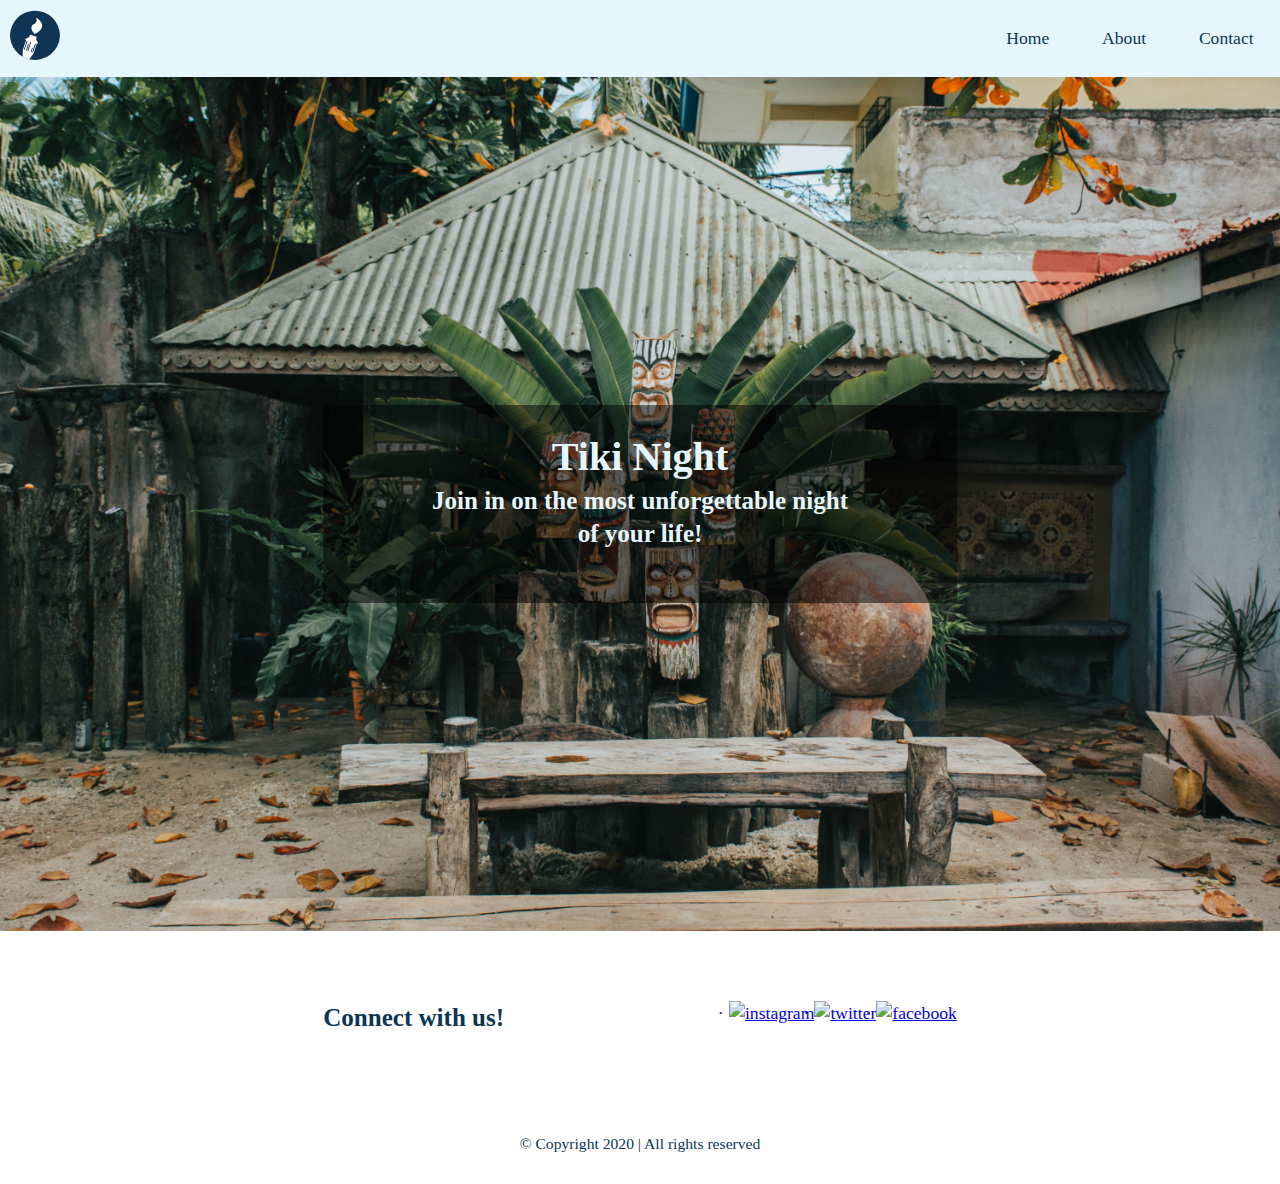
==== index.html @ 8497c7ab "Add a html tag" ====
<!DOCTYPE html>
<html lang="en-ca">
<head>
  <meta charset="utf-8">
  <title>Tiki Night</title>
  <meta name="viewport" content="width=device-width,initial-scale=1">
  <link href="css/modules.css" rel="stylesheet">
  <link href="css/grid.css" rel="stylesheet">
  <link href="css/type.css" rel="stylesheet">
  <link href="css/main.css" rel="stylesheet">
</head>
<body>

  <ul class="skip-links">
    <li><a href="#main">Jump to main content</a></li>
    <li><a href="#nav">Jump to navigation</a></li>
  </ul>

  <div>
    <header class="masthead" role="banner">
      <div class="divna">
        <nav class="nav" role="navigation" id="nav" tabindex="0">
          <div class="logo">
            <img src="images/logo.svg" alt="Logo for Tiki Night">
          </div>
          <ul class="ul text-right list-group-inline pad-t pad-b">
            <li><a class="current pad-t-1-2 gutter" href="index.html">Home</a></li>
            <li><a class="pad-t-1-2 gutter" href="about.html">About</a></li>
            <li><a class="pad-t-1-2 gutter" href="contact.html">Contact</a></li>
          </ul>
        </nav>
      </div>
    </header>
  </div>

  <section class="banner">
    <img class="yui" src="images/yui.jpg" alt="">
    <div class="banner-content max-length">
      <div class="text-center join pad-t pad-b">
        <h1 class="yotta push-0 bold">Tiki Night</h1>
        <p class="tera gutter-1-2 bold">Join in on the most unforgettable night of your life!</p>
      </div>
    </div>
  </section>

    <footer class="aboutmefooter" role="contentinfo" id="footer" tabindex="0">

      <div class="max-length grid pad-t-2">
        <div class="connect unit xs-1 s-1 m-1-2 l-1-2 xl-1-2">
          <h3 class="push-0">Connect with us!</h3>
        </div>
        <div class="unit xs-1 s-1 m-1-2 l-1-2 xl-1-2 social">
          <ul class="footer-nav text-center pad-b-2 social">
            <li><a href="http://www.instagram.com"><img class="social social-small" src="images/" alt="instagram" aria-details="#instagram-icon"></a>
            </li>
            <li><a href="http://www.twitter.com"><img class="social social-small" src="images/" alt="twitter" aria-details="#twitter-icon"></a>
            </li>
            <li><a href="http://www.facebook.com"><img class="social social-small" src="images/" alt="facebook" aria-details="#facebook-icon"></a></li>
          </ul>
        </div>
     </div>
     <p class="text-center pad-t-2"><small>© Copyright 2020 | All rights reserved</small></p>

   </footer>

</body>
</html>
---- css/modules.css ----
/*
 * Modulifier || Code released under the UNLICENSE
 * Code under other copyrights & licenses listed below.
 * https://modulifier.web-dev.tools/#responsive;images;list-group;embed;media-object;icons;hidden;positioning;nice-lists;forms;buttons;accessibility;print
 */

@-moz-viewport { width: device-width; scale: 1; }
@-ms-viewport { width: device-width; scale: 1; }
@-o-viewport { width: device-width; scale: 1; }
@-webkit-viewport { width: device-width; scale: 1; }
@viewport { width: device-width; scale: 1; }

html {
  box-sizing: border-box;
  -moz-text-size-adjust: 100%;
  -ms-text-size-adjust: 100%;
  -webkit-text-size-adjust: 100%;
  text-size-adjust: 100%;
}

*, *::before, *::after {
  box-sizing: inherit;
}

body {
  margin: 0;
}

article,
aside,
details,
figcaption,
figure,
footer,
header,
main,
menu,
nav,
section,
summary {
  display: block;
}

audio,
canvas,
progress,
video {
  display: inline-block;
  vertical-align: baseline;
}

template {
  display: none;
}

details {
  cursor: pointer;
}

audio:not([controls]) {
  display: none;
  height: 0;
}

a,
area,
button,
input,
label,
select,
textarea,
[tabindex] {
  -ms-touch-action: manipulation;
  touch-action: manipulation;
}

img {
  border: 0;
}

.img-flex,
.img-flex img {
  display: block;
  width: 100%;
}

svg {
  fill: currentColor;
}

svg:not(:root) {
  overflow: hidden;
}

svg.img-flex {
  width: 100%;
  height: 100%;
}

.image-replacement, .ir {
  overflow: hidden;
  direction: ltr;
  text-align: left;
  text-indent: 100%;
  white-space: nowrap;
}

.list-group, .list-group-inline, .list-group--inline {
  padding-left: 0;
  list-style-type: none;
}

.list-group > dd {
  margin-left: 0;
}

.list-group-inline::before,
.list-group-inline::after,
.list-group--inline::before,
.list-group--inline::after {
  content: "";
  display: table;
}

.list-group-inline::after,
.list-group--inline::after {
  clear: both;
}

.list-group-inline > li,
.list-group--inline > li {
  display: inline-block;
}

.list-group-inline > dt,
.list-group--inline > dt {
  clear: left;
  float: left;
  width: 11em;
}

.list-group-inline > dd,
.list-group--inline > dd {
  float: left;
  min-width: 12em;
}

.embed {
  margin-left: 0;
  margin-right: 0;
  overflow: hidden;
  position: relative;
  width: 100%;
}

.embed-1by1, .embed--1by1 {
  padding-top: 100%; /* Square */
}

.embed-4by3, .embed--4by3 {
  padding-top: 75%; /* Traditional TV/computer screens */
}

.embed-iso216, .embed--iso216 {
  padding-top: 70.92%; /* A-standard paper sizes */
}

.embed-3by2, .embed--3by2 {
  padding-top: 66.6%; /* Classic 35 mm film & most digital photos, landscape */
}

.embed-2by3, .embed--2by3 {
  padding-top: 150%; /* Classic 35 mm film & most digital photos, portrait */
}

.embed-golden, .embed--golden {
  padding-top: 61.8%; /* The Golden Ratio */
}

.embed-16by9, .embed--16by9 {
  padding-top: 56.25%; /* HD TV */
}

.embed-185by100, .embed--185by100 {
  padding-top: 54.05%; /* Common widescreen cinema */
}

.embed-24by10, .embed--24by10 {
  padding-top: 41.667%; /* Widescreen cinema: 2.4:1 */
}

.embed-3by1, .embed--3by1 {
  padding-top: 33.3333%; /* Panorama photos */
}

.embed-4by1, .embed--4by1 {
  padding-top: 25%; /* Polyvision */
}

.embed-5by1, .embed--5by1 {
  padding-top: 20%; /* Really wide... */
}

.embed-item, .embed__item {
  min-height: 100%;
  left: 0;
  position: absolute;
  top: 0;
  width: 100%;
}

.media {
  overflow: hidden;
}

.media-img, .media__img {
  float: left;
}

.media-img-reversed, .media__img--reversed {
  float: right;
}

.media-img-stacked, .media__img--stacked {
  float: none;
}

.media-body, .media__body {
  overflow: hidden;
  min-width: 12em; /* Slightly less than 200px, responsiveness built in */
}

.icon {
  display: inline-block;
  position: relative;
  background: transparent none no-repeat center center;
  background-size: contain;
  vertical-align: middle;
}

.i-16, .i--16 {
  height: 16px;
  width: 16px;
}

.i-18, .i--18 {
  height: 18px;
  width: 18px;
}

.i-20, .i--20 {
  height: 20px;
  width: 20px;
}

.i-24, .i--24 {
  height: 24px;
  width: 24px;
}

.i-32, .i--32 {
  height: 32px;
  width: 32px;
}

.i-48, .i--48 {
  height: 48px;
  width: 48px;
}

.i-64, .i--64 {
  height: 64px;
  width: 64px;
}

.i-96, .i--96 {
  height: 96px;
  width: 96px;
}

.i-128, .i--128 {
  height: 128px;
  width: 128px;
}

.i-192, .i--192 {
  height: 192px;
  width: 192px;
}

.i-256, .i--256 {
  height: 256px;
  width: 256px;
}

.icon img,
.icon svg {
  left: 0;
  height: 100%;
  position: absolute;
  top: 0;
  width: 100%;
  fill: currentColor;
}

.icon-label {
  vertical-align: middle;
}

.icon-link,
.icon-link:focus,
.icon-link:hover {
  text-decoration: none;
}

[hidden], .hidden {
  /* stylelint-disable declaration-no-important */
  display: none !important;
  visibility: hidden !important;
  /* stylelint-enable */
}

.visually-hidden {
  height: 1px;
  margin: -1px;
  overflow: hidden;
  padding: 0;
  position: absolute;
  width: 1px;
  border: 0;
  clip: rect(0 0 0 0);
  clip-path: inset(50%);
}

.visually-hidden.focusable:active, .visually-hidden.focusable:focus {
  height: auto;
  margin: 0;
  overflow: visible;
  position: static;
  width: auto;
  clip: auto;
  clip-path: none;
}

.invisible {
  visibility: hidden;
}

.chop,
.crop {
  overflow: hidden;
}

.truncate {
  max-width: 100%;
  overflow: hidden;
  width: 100%;
  text-overflow: ellipsis;
  white-space: nowrap;
}

.scrollable {
  max-width: 100%;
  overflow-x: auto;
  overflow-y: hidden;
  -webkit-overflow-scrolling: touch;
}

.flex-row {
  display: -webkit-flex;
  display: -ms-flexbox;
  display: flex;
}

.flex-justify {
  -webkit-justify-content: space-between;
  -ms-flex-pack: space-between;
  justify-content: space-between;
}

.flex-align-center {
  -webkit-align-items: center;
  -ms-flex-align: center;
  align-items: center;
}

.center-text,
.center-flow {
  text-align: center;
}

.center-block {
  margin-left: auto;
  margin-right: auto;
}

.no-auto-margins,
.not-centered {
  /* stylelint-disable declaration-no-important */
  margin-left: 0 !important;
  margin-right: 0 !important;
  /* stylelint-enable */
}

.center-content,
.center-content-vertical,
.center-contents,
.center-contents-vertical {
  display: -webkit-flex;
  display: -ms-flexbox;
  display: flex;
  -webkit-justify-content: center;
  -ms-flex-pack: center;
  justify-content: center;
  -webkit-align-items: center;
  -ms-flex-align: center;
  align-items: center;
  -webkit-align-content: center;
  -ms-flex-line-pack: center;
  align-content: center;
  -webkit-flex-direction: column wrap;
  -ms-flex-direction: column wrap;
  flex-flow: column wrap;
}

.center-content-start,
.center-content-vertical-start,
.center-contents-start,
.center-contents-vertical-start {
  display: -webkit-flex;
  display: -ms-flexbox;
  display: flex;
  -webkit-justify-content: center;
  -ms-flex-pack: center;
  justify-content: center;
  -webkit-flex-direction: column wrap;
  -ms-flex-direction: column wrap;
  flex-flow: column wrap;
}

.center-content-horizontal,
.center-contents-horizontal {
  display: -webkit-flex;
  display: -ms-flexbox;
  display: flex;
  -webkit-justify-content: center;
  -ms-flex-pack: center;
  justify-content: center;
  -webkit-align-items: center;
  -ms-flex-align: center;
  align-items: center;
  -webkit-align-content: center;
  -ms-flex-line-pack: center;
  align-content: center;
  -webkit-flex-direction: row wrap;
  -ms-flex-direction: row wrap;
  flex-flow: row wrap;
}

.clearfix::after {
  content: " ";
  display: block;
  clear: both;
}

.left {
  float: left;
}

.right {
  float: right;
}

.inline {
  display: inline;
}

.block {
  display: block;
}

.inline-block, .ib {
  display: inline-block;
}

.valign-top {
  vertical-align: top;
}

.valign-bottom {
  vertical-align: bottom;
}

.valign-middle {
  vertical-align: middle;
}

.fixed {
  position: fixed;
}

.relative {
  position: relative;
}

[class*="pin-"],
.absolute {
  position: absolute;
}

.static {
  position: static;
}

.zindex-1 {
  z-index: 1;
}

.zindex-2 {
  z-index: 2;
}

.zindex-3 {
  z-index: 3;
}

.zindex-1000 {
  z-index: 1000;
}

.pin-top-left,
.pin-left-top,
.pin-tl,
.pin-lt {
  top: 0;
  left: 0;
}

.pin-top-right,
.pin-right-top,
.pin-tr,
.pin-rt {
  top: 0;
  right: 0;
}

.pin-bottom-left,
.pin-left-bottom,
.pin-bl,
.pin-lb {
  bottom: 0;
  left: 0;
}

.pin-bottom-right,
.pin-right-bottom,
.pin-br,
.pin-rb {
  bottom: 0;
  right: 0;
}

.pin-top-center,
.pin-center-top,
.pin-tc,
.pin-ct {
  left: 50%;
  top: 0;
  transform: translateX(-50%);
}

.pin-bottom-center,
.pin-center-bottom,
.pin-bc,
.pin-cb {
  bottom: 0;
  left: 50%;
  transform: translateX(-50%);
}

.pin-center-left,
.pin-left-center,
.pin-cl,
.pin-lc {
  left: 0;
  top: 50%;
  transform: translateY(-50%);
}

.pin-center-right,
.pin-right-center,
.pin-cr,
.pin-rc {
  right: 0;
  top: 50%;
  transform: translateY(-50%);
}

.pin-center, .pin-c {
  left: 50%;
  top: 50%;
  transform: translate(-50%, -50%);
}

.width-quarter, .w-1-4 {
  width: 25%;
}

.width-half, .w-1-2 {
  width: 50%;
}

.width-full, .w-1 {
  width: 100%;
}

.height-quarter, .h-1-4 {
  height: 25%;
}

.height-half, .h-1-2 {
  height: 50%;
}

.height-full, .h-1 {
  height: 100%;
}

.height-win-quarter, .h-w-1-4 {
  height: 25vh;
  max-height: 46em;
}

.height-win-half, .h-w-1-2 {
  height: 50vh;
  max-height: 46em;
}

.height-win-full, .h-w-1 {
  height: 100vh;
  max-height: 46em;
}

ul {
  list-style-type: none;
}

ul > li::before {
  content: "·";
  float: left;
  margin-left: -1.6em;
  width: 1.3em;
  text-align: right;
}

ol {
  counter-reset: ol-simple-numbers;
  list-style-type: none;
}

ol > li::before {
  float: left;
  margin-left: -1.6em;
  width: 1.3em;
  counter-increment: ol-simple-numbers;
  content: counter(ol-simple-numbers);
  text-align: right;
}

.list-group > li::before,
.list-group-inline > li::before,
.list-group--inline > li::before {
  content: none;
}

/* stylelint-disable no-descending-specificity */

/*
 * (c) Nicolas Gallagher and Jonathan Neal of Normalize.css || MIT License
 *     https://necolas.github.io/normalize.css/
 */

button,
input,
optgroup,
select,
textarea {
  color: inherit;
  font: inherit;
  margin: 0;
}

button,
input {
  overflow: visible;
}

button,
select {
  text-transform: none;
}

button,
html [type="button"],
[type="reset"],
[type="submit"] {
  -webkit-appearance: button;
  cursor: pointer;
}

button[disabled],
html input[disabled] {
  cursor: default;
}

button::-moz-focus-inner,
input::-moz-focus-inner {
  border: 0;
  padding: 0;
}

[type="checkbox"],
[type="radio"] {
  opacity: 0;
  position: absolute;
  height: 1px;
  width: 1px;
}

[type="number"]::-webkit-inner-spin-button,
[type="number"]::-webkit-outer-spin-button {
  height: auto;
}

[type="search"]::-webkit-search-cancel-button,
[type="search"]::-webkit-search-decoration {
  -webkit-appearance: none;
}

fieldset {
  padding-left: 0;
  padding-right: 0;

  border: 0;
  border-top: 2px solid #666;
}

legend {
  color: inherit;
  display: table;
  max-width: 100%;
  padding: 0 .3em 0 0;
  white-space: normal;

  border: 0;

  font-weight: bold;
}

optgroup {
  font-weight: bold;
}

::-webkit-input-placeholder {
  color: inherit;
  opacity: .54;
}

::-webkit-file-upload-button {
  -webkit-appearance: button;
  font: inherit;
}

/* End Normalize.css code */

label,
.label-block {
  display: block;
  cursor: pointer;
}

[type="checkbox"] + label,
[type="radio"] + label,
.label-inline {
  display: inline-block;
}

input:not([type]),
[type="text"],
[type="number"],
[type="search"],
[type="url"],
[type="email"],
[type="password"],
[type="tel"],
[type="datetime-local"],
[type="month"],
[type="week"],
[type="date"],
[type="time"],
[type="range"],
select,
textarea {
  -moz-appearance: none;
  -webkit-appearance: none;
  appearance: none;
}

input,
textarea {
  display: block;
  width: 100%;

  background-color: #fff;
  border: 2px solid #666;
  border-radius: 0;
}

label {
  vertical-align: middle;
}

textarea {
  max-width: 100%;
  min-height: 4em;
  overflow: auto;
}

[type="color"] {
  display: inline-block;
  width: 2em;
}

select {
  display: block;
  width: 100%;

  background-image: url("data:image/svg+xml,%3Csvg xmlns='http://www.w3.org/2000/svg' width='256' height='256' viewBox='0 0 256 256'%3E%3Cpath fill='none' stroke='%23000' stroke-miterlimit='10' stroke-width='70' d='M36.3 82.1l91.9 91.8 91.5-91.8'/%3E%3C/svg%3E");
  background-repeat: no-repeat;
  background-position: calc(100% - .4em) center;
  background-size: 18px auto;
  background-color: #fff;
  border: 2px solid #666;
  border-radius: 0;
}

[type="checkbox"] + label::before {
  content: " ";
  display: inline-block;
  height: 1.8em;
  margin-right: .3em;
  position: relative;
  vertical-align: middle;
  top: -.1em;
  width: 1.8em;

  background-color: #fff;
  background-size: cover;
  border: 2px solid #666;

  line-height: inherit;
}

[type="checkbox"]:checked + label::before {
  background-image: url("data:image/svg+xml,%3Csvg xmlns='http://www.w3.org/2000/svg' width='256' height='256' viewBox='0 0 256 256'%3E%3Cpath fill='none' stroke='%23000' stroke-miterlimit='10' stroke-width='50' d='M49.9 130.1l50.8 50.7L206.1 75.2'/%3E%3C/svg%3E");
}

[type="checkbox"]:focus + label::before {
  outline: 3px solid #000;
  z-index: 1000;
}

[type="radio"] + label::before {
  content: " ";
  display: inline-block;
  height: 1.8em;
  margin-right: .3em;
  position: relative;
  vertical-align: middle;
  top: -.1em;
  width: 1.8em;

  background-color: #fff;
  background-size: cover;
  border: 2px solid #666;
  border-radius: 50%;

  line-height: inherit;
}

[type="radio"]:checked + label::before {
  background-image: url("data:image/svg+xml,%3Csvg xmlns='http://www.w3.org/2000/svg' width='256' height='256' viewBox='0 0 256 256'%3E%3Ccircle cx='128' cy='128' r='70.4'/%3E%3C/svg%3E");
}

[type="radio"]:focus + label::before,
[type="radio"] + label:focus::before {
  box-shadow: 0 0 0 3px #000;
  z-index: 1000;
}

[type="range"] {
  border: 0;
  background-color: #fff;
}

[type="range"]::-webkit-slider-runnable-track {
  height: 6px;

  -webkit-appearance: none;
  appearance: none;
  background-color: #ccc;
  border: 0;
  border-radius: 3px;
}

[type="range"]:active::-webkit-slider-runnable-track {
  background-color: #ccc;
}

[type="range"]::-moz-range-track {
  height: 6px;

  -moz-appearance: none;
  appearance: none;
  background-color: #ccc;
  border: 0;
  border-radius: 3px;
}

[type="range"]:active::-moz-range-track {
  background-color: #ccc;
}

[type="range"]::-ms-track {
  height: 6px;

  -ms-appearance: none;
  appearance: none;
  background-color: #ccc;
  border: 0;
  border-radius: 3px;
}

[type="range"]:active::-ms-track {
  background-color: #ccc;
}

[type="range"]::-webkit-slider-thumb {
  margin-top: -4px;
  height: 16px;
  width: 16px;

  -webkit-appearance: none;
  appearance: none;
  background-color: #000;
  border: none;
  border-radius: 50%;
}

[type="range"]:hover::-webkit-slider-thumb {
  background-color: #000;
}

[type="range"]:active::-webkit-slider-thumb {
  background-color: #000;
}

[type="range"]::-moz-range-thumb {
  margin-top: -4px;
  height: 16px;
  width: 16px;

  -webkit-appearance: none;
  appearance: none;
  background-color: #000;
  border: none;
  border-radius: 50%;
}

[type="range"]:hover::-moz-range-thumb {
  background-color: #000;
}

[type="range"]:active::-moz-range-thumb {
  background-color: #000;
}

[type="range"]::-ms-thumb {
  margin-top: -4px;
  height: 16px;
  width: 16px;

  -webkit-appearance: none;
  appearance: none;
  background-color: #000;
  border: none;
  border-radius: 50%;
}

[type="range"]:hover::-ms-thumb {
  background-color: #000;
}

[type="range"]:active::-ms-thumb {
  background-color: #000;
}

[type="checkbox"].hide-custom-input + label::before,
[type="checkbox"] + .hide-custom-input::before,
[type="radio"].hide-custom-input + label::before,
[type="radio"] + .hide-custom-input::before {
  content: none;
  display: none;
}

/* stylelint-enable */

.link-box {
  display: block;
  text-decoration: none;
}

/* stylelint-disable no-descending-specificity */

button,
.btn {
  cursor: pointer;
  display: inline-block;
  margin: 0;
  overflow: visible;
  padding: .375em .75em .42em;
  -webkit-appearance: none;
  -moz-appearance: none;
  appearance: none;
  background-color: #333;
  border-radius: 4px;
  border: 3px solid #333;
  color: #fff;
  font: inherit;
  text-decoration: none;
  text-transform: none;
}

button::-moz-focus-inner {
  border: 0;
  padding: 0;
}

/* stylelint-enable */

button:focus,
button:hover,
.btn:focus,
.btn:hover {
  background-color: #000;
  border-color: #000;
  color: #fff;
}

button[disabled] {
  cursor: default;
}

.btn-light, .btn--light {
  background-color: #e2e2e2;
  border-color: #e2e2e2;
  color: #000;
}

.btn-light:focus,
.btn-light:hover,
.btn--light:focus,
.btn--light:hover {
  background-color: #666;
  border-color: #666;
  color: #fff;
}

.btn-ghost,
.btn--ghost {
  background-color: transparent;
  border-color: #333;
  color: #000;
}

.btn-ghost:focus,
.btn-ghost:hover,
.btn--ghost:focus,
.btn--ghost:hover {
  background-color: #e2e2e2;
  border-color: #000;
  color: #000;
}

.btn-link {
  display: inline;
  padding: 0;
  background-color: transparent;
  border-radius: 0;
  border: 0;
  color: inherit;
}

.btn-link:focus,
.btn-link:hover {
  background-color: transparent;
  color: inherit;
}

a:hover, a:active {
  outline: none;
}

a:focus,
[tabindex="0"]:focus,
details:focus,
summary:focus,
input:focus,
textarea:focus,
button:focus,
select:focus {
  outline: 3px solid #000;
  outline-offset: 0;
}

a:focus, [tabindex="0"]:focus {
  outline-offset: 3px;
}

.skip-links {
  margin: 0;
  padding: 0;
  list-style-type: none;
}

.skip-links > li::before {
  content: none; /* Remove the bullets if nice lists is selected */
}

.skip-links a,
.skip-links button {
  padding: .5em .75em;
  position: absolute;
  top: -10em;
  z-index: 10000; /* To make sure they're always on top */
  background-color: #000;
  border: 0;
  color: #fff;
  font-size: 1.125rem;
  font-weight: bold;
  text-decoration: none;
}

.skip-links a:focus,
.skip-links button:focus {
  outline-offset: 3px;
  top: 0;
}

[aria-busy="true"] {
  cursor: progress;
}

[aria-controls] {
  cursor: pointer;
}

[aria-disabled] {
  cursor: default;
}

.print-only {
  display: none;
  visibility: hidden;
}

.page-break-before {
  page-break-before: always;
}

.page-break-after {
  page-break-after: always;
}

.no-page-break-inside {
  page-break-inside: avoid;
}

@media print {

  /* stylelint-disable declaration-no-important */

  .no-print {
    display: none !important;
    visibility: hidden !important;
  }

  .print-only,
  .force-print {
    display: block !important;
    visibility: visible !important;
  }

  /* stylelint-enable */

  .visually-hidden.force-print {
    height: auto;
    margin: 0;
    overflow: visible;
    padding: 0;
    position: static;
    width: auto;
    border: 0;
    clip: initial;
    clip-path: none;
  }

  /*
   * (c) Fabien Sa || MIT License
   *     http://bafs.github.io/Gutenberg/
   */

  table,
  blockquote,
  pre,
  code,
  figure,
  li,
  hr,
  ul,
  ol,
  a,
  tr {
    page-break-inside: avoid;
  }

  h1, h2, h3, h4, h5, h6, p, a {
    orphans: 3;
    widows: 3;
  }

  h1,
  h2,
  h3,
  h4,
  h5,
  h6 {
    page-break-after: avoid;
    page-break-inside: avoid;
  }

  h1 + p,
  h2 + p,
  h3 + p,
  h4 + p,
  h5 + p,
  h6 + p {
    page-break-before: avoid;
  }

  img {
    page-break-after: auto;
    page-break-before: auto;
    page-break-inside: avoid;
  }

  /* stylelint-disable declaration-no-important */

  pre {
    white-space: pre-wrap !important;
    word-wrap: break-word;
  }

  /* stylelint-enable */

  /* End Gutenberg code */

  /*
   * (c) HTML5 Boilerplate || MIT License
   *     https://html5boilerplate.com/
   */

  /* stylelint-disable declaration-no-important */

  *, *::before, *::after, *::first-letter, *::first-line {
    background: none transparent !important;
    color: #000 !important;
    box-shadow: none !important;
    text-shadow: none !important;
  }

  /* stylelint-enable */

  a, a:visited {
    text-decoration: underline;
  }

  a[href]::after {
    content: " (" attr(href) ")";
  }

  abbr[title]::after {
    content: " (" attr(title) ")";
  }

  a[href^="#"]::after,
  a[href^="javascript:"]::after,
  a.no-print-href::after,
  a.href-no-print::after {
    content: "";
  }

  thead {
    display: table-header-group;
  }

  /* End HTML5 Boilerplate code */

}
---- css/grid.css ----
/*
  Gridifier || Code released under the UNLICENSE
  https://gridifier.web-dev.tools/#xs,4,0,0,0;s,4,25,0,0;m,4,38,1,1;l,4,60,1,1
*/

.grid {
  margin: 0;
  padding: 0;
  letter-spacing: -.31em;
  text-rendering: optimizeSpeed;
  display: -webkit-flex;
  display: -ms-flexbox;
  display: flex;
  -webkit-flex-flow: row wrap;
  -ms-flex-flow: row wrap;
  flex-flow: row wrap;
}

.grid-bottom {
  -webkit-align-items: flex-end;
  -ms-align-items: flex-end;
  align-items: flex-end;
}

.grid-middle {
  -webkit-align-items: center;
  -ms-align-items: center;
  align-items: center;
}

.grid-stretch {
  -webkit-align-items: stretch;
  -ms-align-items: stretch;
  align-items: stretch;
}

.opera-only :-o-prefocus,
.grid {
  word-spacing: -.43em;
}

.unit {
  letter-spacing: normal;
  text-rendering: auto;
  vertical-align: top;
  word-spacing: normal;
  display: inline-block;
  visibility: visible;
}

.grid-bottom .unit {
  vertical-align: bottom;
}

.grid-middle .unit {
  vertical-align: middle;
}

[class*="unit-push-"],
[class*="unit-pull-"] {
  position: relative;
}

.unit-content-distribute {
  display: -ms-flexbox;
  display: -webkit-flex;
  display: flex;
  -ms-flex-direction: column;
  -webkit-flex-direction: column;
  flex-direction: column;
  -ms-flex-pack: justify;
  -webkit-justify-content: space-between;
  justify-content: space-between;
}

.unit-content-center,
.unit-content-center-vertical {
  display: -webkit-flex;
  display: -ms-flexbox;
  display: flex;
  -webkit-justify-content: center;
  -ms-flex-pack: center;
  justify-content: center;
  -webkit-align-items: center;
  -ms-flex-align: center;
  align-items: center;
  -webkit-align-content: center;
  -ms-flex-line-pack: center;
  align-content: center;
  -webkit-flex-direction: column wrap;
  -ms-flex-direction: column wrap;
  flex-flow: column wrap;
}

.unit-content-center-horizontal {
  display: -webkit-flex;
  display: -ms-flexbox;
  display: flex;
  -webkit-justify-content: center;
  -ms-flex-pack: center;
  justify-content: center;
  -webkit-align-items: center;
  -ms-flex-align: center;
  align-items: center;
  -webkit-align-content: center;
  -ms-flex-line-pack: center;
  align-content: center;
  -webkit-flex-direction: row wrap;
  -ms-flex-direction: row wrap;
  flex-flow: row wrap;
}

.content-fill,
.content-stretch {
  -ms-flex-grow: 2;
  -webkit-flex-grow: 2;
  flex-grow: 2;
  max-width: 100%; /* @bugfix: IE 10, 11 */
}

.content-shrink {
  -ms-align-self: center;
  -webkit-align-self: center;
  align-self: center;
}

.unit-xs-hidden,
.xs-0 {
  display: none;
  visibility: hidden;
}

.unit-xs-centered {
  margin: 0 auto;
}

.unit-xs-1,
.xs-1 {
  display: block;
  visibility: visible;
  width: 100%;
}

.unit-xs-1-2,
.xs-1-2 {
  width: 50%;
}

.unit-xs-1-3,
.xs-1-3 {
  width: 33.3333%;
}

.unit-xs-2-3,
.xs-2-3 {
  width: 66.6667%;
}

.unit-xs-1-4,
.xs-1-4 {
  width: 25%;
}

.unit-xs-3-4,
.xs-3-4 {
  width: 75%;
}

.unit-xs-1-2,
.xs-1-2,
.unit-xs-1-3,
.xs-1-3,
.unit-xs-2-3,
.xs-2-3,
.unit-xs-1-4,
.xs-1-4,
.unit-xs-3-4,
.xs-3-4 {
  display: inline-block;
  visibility: visible;
}

.unit-xs-1-2[class*="-content-"],
.xs-1-2[class*="-content-"],
.unit-xs-1-3[class*="-content-"],
.xs-1-3[class*="-content-"],
.unit-xs-2-3[class*="-content-"],
.xs-2-3[class*="-content-"],
.unit-xs-1-4[class*="-content-"],
.xs-1-4[class*="-content-"],
.unit-xs-3-4[class*="-content-"],
.xs-3-4[class*="-content-"] {
  display: -webkit-flex;
  display: -ms-flexbox;
  display: flex;
}

.unit-xs-content-distribute,
.xs-content-distribute {
  display: -ms-flexbox;
  display: -webkit-flex;
  display: flex;
  -ms-flex-direction: column;
  -webkit-flex-direction: column;
  flex-direction: column;
  -ms-flex-pack: justify;
  -webkit-justify-content: space-between;
  justify-content: space-between;
}

.unit-xs-content-center,
.unit-xs-content-center-vertical {
  display: -webkit-flex;
  display: -ms-flexbox;
  display: flex;
  -webkit-justify-content: center;
  -ms-flex-pack: center;
  justify-content: center;
  -webkit-align-items: center;
  -ms-flex-align: center;
  align-items: center;
  -webkit-align-content: center;
  -ms-flex-line-pack: center;
  align-content: center;
  -webkit-flex-direction: column wrap;
  -ms-flex-direction: column wrap;
  flex-flow: column wrap;
}

.unit-xs-content-center-horizontal {
  display: -webkit-flex;
  display: -ms-flexbox;
  display: flex;
  -webkit-justify-content: center;
  -ms-flex-pack: center;
  justify-content: center;
  -webkit-align-items: center;
  -ms-flex-align: center;
  align-items: center;
  -webkit-align-content: center;
  -ms-flex-line-pack: center;
  align-content: center;
  -webkit-flex-direction: row wrap;
  -ms-flex-direction: row wrap;
  flex-flow: row wrap;
}

.xs-content-fill,
.xs-content-stretch {
  -ms-flex-grow: 2;
  -webkit-flex-grow: 2;
  flex-grow: 2;
  max-width: 100%; /* @bugfix: IE 10, 11 */
}

.xs-content-shrink {
  -ms-align-self: center;
  -webkit-align-self: center;
  align-self: center;
}

@media only screen and (min-width: 25em) {

  .unit-s-hidden,
  .s-0 {
    display: none;
    visibility: hidden;
  }

  .unit-s-centered {
    margin: 0 auto;
  }

  .unit-s-1,
  .s-1 {
    display: block;
    visibility: visible;
    width: 100%;
  }

  .unit-s-1-2,
  .s-1-2 {
    width: 50%;
  }

  .unit-s-1-3,
  .s-1-3 {
    width: 33.3333%;
  }

  .unit-s-2-3,
  .s-2-3 {
    width: 66.6667%;
  }

  .unit-s-1-4,
  .s-1-4 {
    width: 25%;
  }

  .unit-s-3-4,
  .s-3-4 {
    width: 75%;
  }

  .unit-s-1-2,
  .s-1-2,
  .unit-s-1-3,
  .s-1-3,
  .unit-s-2-3,
  .s-2-3,
  .unit-s-1-4,
  .s-1-4,
  .unit-s-3-4,
  .s-3-4 {
    display: inline-block;
    visibility: visible;
  }

  .unit-s-1-2[class*="-content-"],
  .s-1-2[class*="-content-"],
  .unit-s-1-3[class*="-content-"],
  .s-1-3[class*="-content-"],
  .unit-s-2-3[class*="-content-"],
  .s-2-3[class*="-content-"],
  .unit-s-1-4[class*="-content-"],
  .s-1-4[class*="-content-"],
  .unit-s-3-4[class*="-content-"],
  .s-3-4[class*="-content-"] {
    display: -webkit-flex;
    display: -ms-flexbox;
    display: flex;
  }

  .unit-s-content-distribute,
  .s-content-distribute {
    display: -ms-flexbox;
    display: -webkit-flex;
    display: flex;
    -ms-flex-direction: column;
    -webkit-flex-direction: column;
    flex-direction: column;
    -ms-flex-pack: justify;
    -webkit-justify-content: space-between;
    justify-content: space-between;
  }

  .unit-s-content-center,
  .unit-s-content-center-vertical {
    display: -webkit-flex;
    display: -ms-flexbox;
    display: flex;
    -webkit-justify-content: center;
    -ms-flex-pack: center;
    justify-content: center;
    -webkit-align-items: center;
    -ms-flex-align: center;
    align-items: center;
    -webkit-align-content: center;
    -ms-flex-line-pack: center;
    align-content: center;
    -webkit-flex-direction: column wrap;
    -ms-flex-direction: column wrap;
    flex-flow: column wrap;
  }

  .unit-s-content-center-horizontal {
    display: -webkit-flex;
    display: -ms-flexbox;
    display: flex;
    -webkit-justify-content: center;
    -ms-flex-pack: center;
    justify-content: center;
    -webkit-align-items: center;
    -ms-flex-align: center;
    align-items: center;
    -webkit-align-content: center;
    -ms-flex-line-pack: center;
    align-content: center;
    -webkit-flex-direction: row wrap;
    -ms-flex-direction: row wrap;
    flex-flow: row wrap;
  }

  .s-content-fill,
  .s-content-stretch {
    -ms-flex-grow: 2;
    -webkit-flex-grow: 2;
    flex-grow: 2;
    max-width: 100%; /* @bugfix: IE 10, 11 */
  }

  .s-content-shrink {
    -ms-align-self: center;
    -webkit-align-self: center;
    align-self: center;
  }

}

@media only screen and (min-width: 38em) {

  .unit-m-hidden,
  .m-0 {
    display: none;
    visibility: hidden;
  }

  .unit-m-centered {
    margin: 0 auto;
  }

  .unit-m-1,
  .m-1 {
    display: block;
    visibility: visible;
    width: 100%;
  }

  .unit-offset-m-0 {
    margin-left: 0;
  }

  .unit-push-m-0,
  .unit-pull-m-0 {
    left: 0;
  }

  .unit-m-1-2,
  .m-1-2 {
    width: 50%;
  }

  .unit-offset-m-1-2 {
    margin-left: 50%;
  }

  .unit-push-m-1-2 {
    left: 50%;
  }

  .unit-pull-m-1-2 {
    left: -50%;
  }

  .unit-m-1-3,
  .m-1-3 {
    width: 33.3333%;
  }

  .unit-offset-m-1-3 {
    margin-left: 33.3333%;
  }

  .unit-push-m-1-3 {
    left: 33.3333%;
  }

  .unit-pull-m-1-3 {
    left: -33.3333%;
  }

  .unit-m-2-3,
  .m-2-3 {
    width: 66.6667%;
  }

  .unit-offset-m-2-3 {
    margin-left: 66.6667%;
  }

  .unit-push-m-2-3 {
    left: 66.6667%;
  }

  .unit-pull-m-2-3 {
    left: -66.6667%;
  }

  .unit-m-1-4,
  .m-1-4 {
    width: 25%;
  }

  .unit-offset-m-1-4 {
    margin-left: 25%;
  }

  .unit-push-m-1-4 {
    left: 25%;
  }

  .unit-pull-m-1-4 {
    left: -25%;
  }

  .unit-m-3-4,
  .m-3-4 {
    width: 75%;
  }

  .unit-offset-m-3-4 {
    margin-left: 75%;
  }

  .unit-push-m-3-4 {
    left: 75%;
  }

  .unit-pull-m-3-4 {
    left: -75%;
  }

  .unit-m-1-2,
  .m-1-2,
  .unit-m-1-3,
  .m-1-3,
  .unit-m-2-3,
  .m-2-3,
  .unit-m-1-4,
  .m-1-4,
  .unit-m-3-4,
  .m-3-4 {
    display: inline-block;
    visibility: visible;
  }

  .unit-m-1-2[class*="-content-"],
  .m-1-2[class*="-content-"],
  .unit-m-1-3[class*="-content-"],
  .m-1-3[class*="-content-"],
  .unit-m-2-3[class*="-content-"],
  .m-2-3[class*="-content-"],
  .unit-m-1-4[class*="-content-"],
  .m-1-4[class*="-content-"],
  .unit-m-3-4[class*="-content-"],
  .m-3-4[class*="-content-"] {
    display: -webkit-flex;
    display: -ms-flexbox;
    display: flex;
  }

  .unit-m-content-distribute,
  .m-content-distribute {
    display: -ms-flexbox;
    display: -webkit-flex;
    display: flex;
    -ms-flex-direction: column;
    -webkit-flex-direction: column;
    flex-direction: column;
    -ms-flex-pack: justify;
    -webkit-justify-content: space-between;
    justify-content: space-between;
  }

  .unit-m-content-center,
  .unit-m-content-center-vertical {
    display: -webkit-flex;
    display: -ms-flexbox;
    display: flex;
    -webkit-justify-content: center;
    -ms-flex-pack: center;
    justify-content: center;
    -webkit-align-items: center;
    -ms-flex-align: center;
    align-items: center;
    -webkit-align-content: center;
    -ms-flex-line-pack: center;
    align-content: center;
    -webkit-flex-direction: column wrap;
    -ms-flex-direction: column wrap;
    flex-flow: column wrap;
  }

  .unit-m-content-center-horizontal {
    display: -webkit-flex;
    display: -ms-flexbox;
    display: flex;
    -webkit-justify-content: center;
    -ms-flex-pack: center;
    justify-content: center;
    -webkit-align-items: center;
    -ms-flex-align: center;
    align-items: center;
    -webkit-align-content: center;
    -ms-flex-line-pack: center;
    align-content: center;
    -webkit-flex-direction: row wrap;
    -ms-flex-direction: row wrap;
    flex-flow: row wrap;
  }

  .m-content-fill,
  .m-content-stretch {
    -ms-flex-grow: 2;
    -webkit-flex-grow: 2;
    flex-grow: 2;
    max-width: 100%; /* @bugfix: IE 10, 11 */
  }

  .m-content-shrink {
    -ms-align-self: center;
    -webkit-align-self: center;
    align-self: center;
  }

}

@media only screen and (min-width: 60em) {

  .unit-l-hidden,
  .l-0 {
    display: none;
    visibility: hidden;
  }

  .unit-l-centered {
    margin: 0 auto;
  }

  .unit-l-1,
  .l-1 {
    display: block;
    visibility: visible;
    width: 100%;
  }

  .unit-offset-l-0 {
    margin-left: 0;
  }

  .unit-push-l-0,
  .unit-pull-l-0 {
    left: 0;
  }

  .unit-l-1-2,
  .l-1-2 {
    width: 50%;
  }

  .unit-offset-l-1-2 {
    margin-left: 50%;
  }

  .unit-push-l-1-2 {
    left: 50%;
  }

  .unit-pull-l-1-2 {
    left: -50%;
  }

  .unit-l-1-3,
  .l-1-3 {
    width: 33.3333%;
  }

  .unit-offset-l-1-3 {
    margin-left: 33.3333%;
  }

  .unit-push-l-1-3 {
    left: 33.3333%;
  }

  .unit-pull-l-1-3 {
    left: -33.3333%;
  }

  .unit-l-2-3,
  .l-2-3 {
    width: 66.6667%;
  }

  .unit-offset-l-2-3 {
    margin-left: 66.6667%;
  }

  .unit-push-l-2-3 {
    left: 66.6667%;
  }

  .unit-pull-l-2-3 {
    left: -66.6667%;
  }

  .unit-l-1-4,
  .l-1-4 {
    width: 25%;
  }

  .unit-offset-l-1-4 {
    margin-left: 25%;
  }

  .unit-push-l-1-4 {
    left: 25%;
  }

  .unit-pull-l-1-4 {
    left: -25%;
  }

  .unit-l-3-4,
  .l-3-4 {
    width: 75%;
  }

  .unit-offset-l-3-4 {
    margin-left: 75%;
  }

  .unit-push-l-3-4 {
    left: 75%;
  }

  .unit-pull-l-3-4 {
    left: -75%;
  }

  .unit-l-1-2,
  .l-1-2,
  .unit-l-1-3,
  .l-1-3,
  .unit-l-2-3,
  .l-2-3,
  .unit-l-1-4,
  .l-1-4,
  .unit-l-3-4,
  .l-3-4 {
    display: inline-block;
    visibility: visible;
  }

  .unit-l-1-2[class*="-content-"],
  .l-1-2[class*="-content-"],
  .unit-l-1-3[class*="-content-"],
  .l-1-3[class*="-content-"],
  .unit-l-2-3[class*="-content-"],
  .l-2-3[class*="-content-"],
  .unit-l-1-4[class*="-content-"],
  .l-1-4[class*="-content-"],
  .unit-l-3-4[class*="-content-"],
  .l-3-4[class*="-content-"] {
    display: -webkit-flex;
    display: -ms-flexbox;
    display: flex;
  }

  .unit-l-content-distribute,
  .l-content-distribute {
    display: -ms-flexbox;
    display: -webkit-flex;
    display: flex;
    -ms-flex-direction: column;
    -webkit-flex-direction: column;
    flex-direction: column;
    -ms-flex-pack: justify;
    -webkit-justify-content: space-between;
    justify-content: space-between;
  }

  .unit-l-content-center,
  .unit-l-content-center-vertical {
    display: -webkit-flex;
    display: -ms-flexbox;
    display: flex;
    -webkit-justify-content: center;
    -ms-flex-pack: center;
    justify-content: center;
    -webkit-align-items: center;
    -ms-flex-align: center;
    align-items: center;
    -webkit-align-content: center;
    -ms-flex-line-pack: center;
    align-content: center;
    -webkit-flex-direction: column wrap;
    -ms-flex-direction: column wrap;
    flex-flow: column wrap;
  }

  .unit-l-content-center-horizontal {
    display: -webkit-flex;
    display: -ms-flexbox;
    display: flex;
    -webkit-justify-content: center;
    -ms-flex-pack: center;
    justify-content: center;
    -webkit-align-items: center;
    -ms-flex-align: center;
    align-items: center;
    -webkit-align-content: center;
    -ms-flex-line-pack: center;
    align-content: center;
    -webkit-flex-direction: row wrap;
    -ms-flex-direction: row wrap;
    flex-flow: row wrap;
  }

  .l-content-fill,
  .l-content-stretch {
    -ms-flex-grow: 2;
    -webkit-flex-grow: 2;
    flex-grow: 2;
    max-width: 100%; /* @bugfix: IE 10, 11 */
  }

  .l-content-shrink {
    -ms-align-self: center;
    -webkit-align-self: center;
    align-self: center;
  }

}
---- css/type.css ----
/*
  Typografier || Code released under the UNLICENSE
  https://typografier.web-dev.tools/#0,100,1.3,1.067,0;38,110,1.4,1.125,1;60,120,1.5,1.125,1;90,130,1.5,1.125,1
*/

html {
  font-size: 100%;
  line-height: 1.3;
}

a {
  background-color: transparent;
  -webkit-text-decoration-skip: objects;
}

sub,
sup {
  font-size: .75em;
  line-height: 1px;
  position: relative;
  vertical-align: baseline;
}

sup {
  top: -.5em;
}

sub {
  bottom: -.25em;
}

pre,
code,
kbd,
samp {
  font-size: 1em;
}

abbr[title] {
  border-bottom: none;
  text-decoration: underline;
  text-decoration: underline dotted;
}

b,
strong {
  font-weight: bold;
}

dfn,
caption {
  font-style: italic;
}

hr {
  border: 0;
  border-top: 2px solid #000;
  height: 0;
}

table {
  border-collapse: collapse;
  border-spacing: 0;
  width: 100%;
  table-layout: fixed;
}

caption {
  text-align: left;
}

th,
td {
  border-bottom: 1px solid #000;
  text-align: left;
  vertical-align: top;
}

thead th {
  vertical-align: bottom;

  border-bottom-width: 2px;
}

.text-left {
  text-align: left;
}

.text-right {
  text-align: right;
}

.text-center {
  text-align: center;
}

.normal {
  font-weight: normal;
  font-style: normal;
}

.not-bold {
  font-weight: normal;
}

.not-italic {
  font-style: normal;
}

.bold {
  font-weight: bold;
}

.italic {
  font-style: italic;
}

.text-upper {
  text-transform: uppercase;
}

.text-lower {
  text-transform: lowercase;
}

.wrapper {
  margin-left: auto;
  margin-right: auto;
  max-width: 52em;
  width: 100%;
}

.wrapper-no-center {
  max-width: 52em;
  width: 100%;
}

.max-length {
  margin-left: auto;
  margin-right: auto;
  max-width: 36em;
  width: 100%;
}

.max-length-no-center {
  max-width: 36em;
  width: 100%;
}

h1,
h2,
h3,
h4,
h5,
h6,
p,
ul,
ol,
dl,
dd,
figure,
blockquote,
details,
hr,
fieldset,
pre,
table,
caption,
menu {
  margin: 0 0 1.3rem;
}

.tenamega {
  font-size: 2.0408rem;
  line-height: 2.925rem;
}

.tenakilo {
  font-size: 1.9127rem;
  line-height: 2.6rem;
}

.tena {
  font-size: 1.7926rem;
  line-height: 2.6rem;
}

.nina {
  font-size: 1.68rem;
  line-height: 2.275rem;
}

.yotta {
  font-size: 1.5745rem;
  line-height: 2.275rem;
}

.zetta {
  font-size: 1.4757rem;
  line-height: 1.95rem;
}

h1,
.exa {
  font-size: 1.383rem;
  line-height: 1.95rem;
}

h2,
.peta {
  font-size: 1.2962rem;
  line-height: 1.95rem;
}

h3,
.tera {
  font-size: 1.2148rem;
  line-height: 1.625rem;
}

h4,
.giga {
  font-size: 1.1385rem;
  line-height: 1.625rem;
}

h5,
.mega {
  font-size: 1.067rem;
  line-height: 1.625rem;
}

h6,
.kilo,
input,
textarea {
  font-size: 1rem;
  line-height: 1.3rem;
}

small,
.milli {
  font-size: .9372rem;
  line-height: 1.3rem;
}

.micro {
  font-size: .8784rem;
  line-height: 1.3rem;
}

.nano {
  font-size: .8232rem;
  line-height: 1.3rem;
}

.pico {
  font-size: .7715rem;
  line-height: 1.3rem;
}

ul {
  padding-left: 1em;
}

ol {
  padding-left: 1.6em;
}

input,
option,
select {
  height: calc(1.3rem + .1625rem + .1625rem);
}

[type="color"] {
  width: calc(1.3rem + .1625rem + .1625rem);
}

[type="checkbox"],
[type="radio"] {
  display: inline-block;
  height: auto;
}

.push {
  margin-bottom: 1.3rem;
}

.push-none,
.push-0 {
  margin-bottom: 0;
}

.push-double,
.push-2 {
  margin-bottom: 2.6rem;
}

.push-three-quarters,
.push-3-4 {
  margin-bottom: .975rem;
}

.push-half,
.push-1-2 {
  margin-bottom: .65rem;
}

.push-quarter,
.push-1-4 {
  margin-bottom: .325rem;
}

.push-eighth,
.push-1-8 {
  margin-bottom: .1625rem;
}

.push-right-eighth,
.push-r-1-8 {
  margin-right: .1625rem;
}

.push-right-quarter,
.push-r-1-4 {
  margin-right: .325rem;
}

.push-right-half,
.push-r-1-2 {
  margin-right: .65rem;
}

.push-right-three-quarters,
.push-r-3-4 {
  margin-right: .975rem;
}

.push-right,
.push-r {
  margin-right: 1.3rem;
}

.pad-top,
.pad-t {
  padding-top: 1.3rem;
}

.pad-bottom,
.pad-b {
  padding-bottom: 1.3rem;
}

.pad-top-double,
.pad-t-2 {
  padding-top: 2.6rem;
}

.pad-bottom-double,
.pad-b-2 {
  padding-bottom: 2.6rem;
}

.pad-top-three-quarters,
.pad-t-3-4 {
  padding-top: .975rem;
}

.pad-bottom-three-quarters,
.pad-b-3-4 {
  padding-bottom: .975rem;
}

.pad-top-half,
.pad-t-1-2 {
  padding-top: .65rem;
}

.pad-bottom-half,
.pad-b-1-2 {
  padding-bottom: .65rem;
}

.pad-top-quarter,
.pad-t-1-4 {
  padding-top: .325rem;
}

.pad-bottom-quarter,
.pad-b-1-4 {
  padding-bottom: .325rem;
}

.pad-top-eighth,
.pad-t-1-8 {
  padding-top: .1625rem;
}

.pad-bottom-eighth,
.pad-b-1-8 {
  padding-bottom: .1625rem;
}

.island {
  padding: 1.3rem;
}

.island-double,
.island-2 {
  padding: 2.6rem;
}

.island-three-quarters,
.island-3-4 {
  padding: .975rem;
}

.island-half,
.island-1-2 {
  padding: .65rem;
}

.island-quarter,
.island-1-4,
td,
table th {
  padding: .325rem;
}

.island-eighth,
.island-1-8,
input:not([type="checkbox"]),
input:not([type="radio"]),
textarea {
  padding: .1625rem;
}

.gutter {
  padding-left: 1.3rem;
  padding-right: 1.3rem;
}

.gutter-double,
.gutter-2 {
  padding-left: 2.6rem;
  padding-right: 2.6rem;
}

.gutter-three-quarters,
.gutter-3-4 {
  padding-left: .975rem;
  padding-right: .975rem;
}

.gutter-half,
.gutter-1-2 {
  padding-left: .65rem;
  padding-right: .65rem;
}

.gutter-quarter,
.gutter-1-4,
caption {
  padding-left: .325rem;
  padding-right: .325rem;
}

.gutter-eighth,
.gutter-1-8 {
  padding-left: .1625rem;
  padding-right: .1625rem;
}

.i-1 {
  height: 1.3rem;
  width: 1.3rem;
}

.i-3-4 {
  height: .975rem;
  width: .975rem;
}

.i-1-2 {
  height: .65rem;
  width: .65rem;
}

.i-1-4 {
  height: .325rem;
  width: .325rem;
}

.i-1-8 {
  height: .1625rem;
  width: .1625rem;
}

.i-1-1-2,
.i-3-2 {
  height: 1.95rem;
  width: 1.95rem;
}

.i-1-1-4,
.i-5-4 {
  height: 1.625rem;
  width: 1.625rem;
}

.i-1-3-4,
.i-7-4 {
  height: 2.275rem;
  width: 2.275rem;
}

.i-2 {
  height: 2.6rem;
  width: 2.6rem;
}

select {
  padding: 0 .1625rem;
}

fieldset {
  padding: .325rem 0;

  border: 0;
  border-top: 2px solid #000;
}

legend {
  padding-right: .325rem;
}

@media only screen and (min-width: 38em) {

  html {
    font-size: 110%;
    line-height: 1.4;
  }

  h1,
  h2,
  h3,
  h4,
  h5,
  h6,
  p,
  ul,
  ol,
  dl,
  dd,
  figure,
  blockquote,
  details,
  hr,
  fieldset,
  pre,
  table,
  caption,
  menu {
    margin: 0 0 1.4rem;
  }

  .tenamega {
    font-size: 3.6532rem;
    line-height: 4.9rem;
  }

  .tenakilo {
    font-size: 3.2473rem;
    line-height: 4.55rem;
  }

  .tena {
    font-size: 2.8865rem;
    line-height: 3.85rem;
  }

  .nina {
    font-size: 2.5658rem;
    line-height: 3.5rem;
  }

  .yotta {
    font-size: 2.2807rem;
    line-height: 3.15rem;
  }

  .zetta {
    font-size: 2.0273rem;
    line-height: 2.8rem;
  }

  h1,
  .exa {
    font-size: 1.802rem;
    line-height: 2.45rem;
  }

  h2,
  .peta {
    font-size: 1.6018rem;
    line-height: 2.1rem;
  }

  h3,
  .tera {
    font-size: 1.4238rem;
    line-height: 2.1rem;
  }

  h4,
  .giga {
    font-size: 1.2656rem;
    line-height: 1.75rem;
  }

  h5,
  .mega {
    font-size: 1.125rem;
    line-height: 1.75rem;
  }

  h6,
  .kilo,
  input,
  textarea {
    font-size: 1rem;
    line-height: 1.4rem;
  }

  small,
  .milli {
    font-size: .8889rem;
    line-height: 1.4rem;
  }

  .micro {
    font-size: .7901rem;
    line-height: 1.4rem;
  }

  .nano {
    font-size: .7023rem;
    line-height: 1.05rem;
  }

  .pico {
    font-size: .6243rem;
    line-height: 1.05rem;
  }

  ul,
  ol {
    padding-left: 0;
  }

  ul ul,
  ol ul {
    padding-left: 1em;
  }

  ol ol,
  ul ol {
    padding-left: 1.6em;
  }

  .hang-punc {
    float: left;
    margin-left: -1.4em;
    text-align: right;
    width: 1.3em;
  }

  table {
    margin-left: -.35rem;
    margin-right: -.35rem;
    width: calc(100% + .35rem + .35rem);
  }

  input,
  option,
  select {
    height: calc(1.4rem + .175rem + .175rem);
  }

  [type="color"] {
    width: calc(1.4rem + .175rem + .175rem);
  }

  [type="checkbox"],
  [type="radio"] {
    display: inline-block;
    height: auto;
  }

  .push {
    margin-bottom: 1.4rem;
  }

  .push-none,
  .push-0 {
    margin-bottom: 0;
  }

  .push-double,
  .push-2 {
    margin-bottom: 2.8rem;
  }

  .push-three-quarters,
  .push-3-4 {
    margin-bottom: 1.05rem;
  }

  .push-half,
  .push-1-2 {
    margin-bottom: .7rem;
  }

  .push-quarter,
  .push-1-4 {
    margin-bottom: .35rem;
  }

  .push-eighth,
  .push-1-8 {
    margin-bottom: .175rem;
  }

  .push-right-eighth,
  .push-r-1-8 {
    margin-right: .175rem;
  }

  .push-right-quarter,
  .push-r-1-4 {
    margin-right: .35rem;
  }

  .push-right-half,
  .push-r-1-2 {
    margin-right: .7rem;
  }

  .push-right-three-quarters,
  .push-r-3-4 {
    margin-right: 1.05rem;
  }

  .push-right,
  .push-r {
    margin-right: 1.4rem;
  }

  .pad-top,
  .pad-t {
    padding-top: 1.4rem;
  }

  .pad-bottom,
  .pad-b {
    padding-bottom: 1.4rem;
  }

  .pad-top-double,
  .pad-t-2 {
    padding-top: 2.8rem;
  }

  .pad-bottom-double,
  .pad-b-2 {
    padding-bottom: 2.8rem;
  }

  .pad-top-three-quarters,
  .pad-t-3-4 {
    padding-top: 1.05rem;
  }

  .pad-bottom-three-quarters,
  .pad-b-3-4 {
    padding-bottom: 1.05rem;
  }

  .pad-top-half,
  .pad-t-1-2 {
    padding-top: .7rem;
  }

  .pad-bottom-half,
  .pad-b-1-2 {
    padding-bottom: .7rem;
  }

  .pad-top-quarter,
  .pad-t-1-4 {
    padding-top: .35rem;
  }

  .pad-bottom-quarter,
  .pad-b-1-4 {
    padding-bottom: .35rem;
  }

  .pad-top-eighth,
  .pad-t-1-8 {
    padding-top: .175rem;
  }

  .pad-bottom-eighth,
  .pad-b-1-8 {
    padding-bottom: .175rem;
  }

  .island {
    padding: 1.4rem;
  }

  .island-double,
  .island-2 {
    padding: 2.8rem;
  }

  .island-three-quarters,
  .island-3-4 {
    padding: 1.05rem;
  }

  .island-half,
  .island-1-2 {
    padding: .7rem;
  }

  .island-quarter,
  .island-1-4,
  td,
  table th {
    padding: .35rem;
  }

  .island-eighth,
  .island-1-8,
  input:not([type="checkbox"]),
  input:not([type="radio"]),
  textarea {
    padding: .175rem;
  }

  .gutter {
    padding-left: 1.4rem;
    padding-right: 1.4rem;
  }

  .gutter-double,
  .gutter-2 {
    padding-left: 2.8rem;
    padding-right: 2.8rem;
  }

  .gutter-three-quarters,
  .gutter-3-4 {
    padding-left: 1.05rem;
    padding-right: 1.05rem;
  }

  .gutter-half,
  .gutter-1-2 {
    padding-left: .7rem;
    padding-right: .7rem;
  }

  .gutter-quarter,
  .gutter-1-4,
  caption {
    padding-left: .35rem;
    padding-right: .35rem;
  }

  .gutter-eighth,
  .gutter-1-8 {
    padding-left: .175rem;
    padding-right: .175rem;
  }

  .i-1 {
    height: 1.4rem;
    width: 1.4rem;
  }

  .i-3-4 {
    height: 1.05rem;
    width: 1.05rem;
  }

  .i-1-2 {
    height: .7rem;
    width: .7rem;
  }

  .i-1-4 {
    height: .35rem;
    width: .35rem;
  }

  .i-1-8 {
    height: .175rem;
    width: .175rem;
  }

  .i-1-1-2,
  .i-3-2 {
    height: 2.1rem;
    width: 2.1rem;
  }

  .i-1-1-4,
  .i-5-4 {
    height: 1.75rem;
    width: 1.75rem;
  }

  .i-1-3-4,
  .i-7-4 {
    height: 2.45rem;
    width: 2.45rem;
  }

  .i-2 {
    height: 2.8rem;
    width: 2.8rem;
  }

  select {
    padding: 0 .175rem;
  }

  fieldset {
    padding: .35rem 0;

    border: 0;
    border-top: 2px solid #000;
  }

  legend {
    padding-right: .35rem;
  }

}

@media only screen and (min-width: 60em) {

  html {
    font-size: 120%;
    line-height: 1.5;
  }

  h1,
  h2,
  h3,
  h4,
  h5,
  h6,
  p,
  ul,
  ol,
  dl,
  dd,
  figure,
  blockquote,
  details,
  hr,
  fieldset,
  pre,
  table,
  caption,
  menu {
    margin: 0 0 1.5rem;
  }

  .tenamega {
    font-size: 3.6532rem;
    line-height: 4.875rem;
  }

  .tenakilo {
    font-size: 3.2473rem;
    line-height: 4.5rem;
  }

  .tena {
    font-size: 2.8865rem;
    line-height: 4.125rem;
  }

  .nina {
    font-size: 2.5658rem;
    line-height: 3.375rem;
  }

  .yotta {
    font-size: 2.2807rem;
    line-height: 3rem;
  }

  .zetta {
    font-size: 2.0273rem;
    line-height: 3rem;
  }

  h1,
  .exa {
    font-size: 1.802rem;
    line-height: 2.625rem;
  }

  h2,
  .peta {
    font-size: 1.6018rem;
    line-height: 2.25rem;
  }

  h3,
  .tera {
    font-size: 1.4238rem;
    line-height: 1.875rem;
  }

  h4,
  .giga {
    font-size: 1.2656rem;
    line-height: 1.875rem;
  }

  h5,
  .mega {
    font-size: 1.125rem;
    line-height: 1.5rem;
  }

  h6,
  .kilo,
  input,
  textarea {
    font-size: 1rem;
    line-height: 1.5rem;
  }

  small,
  .milli {
    font-size: .8889rem;
    line-height: 1.5rem;
  }

  .micro {
    font-size: .7901rem;
    line-height: 1.5rem;
  }

  .nano {
    font-size: .7023rem;
    line-height: 1.125rem;
  }

  .pico {
    font-size: .6243rem;
    line-height: 1.125rem;
  }

  ul,
  ol {
    padding-left: 0;
  }

  ul ul,
  ol ul {
    padding-left: 1em;
  }

  ol ol,
  ul ol {
    padding-left: 1.6em;
  }

  .hang-punc {
    float: left;
    margin-left: -1.4em;
    text-align: right;
    width: 1.3em;
  }

  table {
    margin-left: -.375rem;
    margin-right: -.375rem;
    width: calc(100% + .375rem + .375rem);
  }

  input,
  option,
  select {
    height: calc(1.5rem + .1875rem + .1875rem);
  }

  [type="color"] {
    width: calc(1.5rem + .1875rem + .1875rem);
  }

  [type="checkbox"],
  [type="radio"] {
    display: inline-block;
    height: auto;
  }

  .push {
    margin-bottom: 1.5rem;
  }

  .push-none,
  .push-0 {
    margin-bottom: 0;
  }

  .push-double,
  .push-2 {
    margin-bottom: 3rem;
  }

  .push-three-quarters,
  .push-3-4 {
    margin-bottom: 1.125rem;
  }

  .push-half,
  .push-1-2 {
    margin-bottom: .75rem;
  }

  .push-quarter,
  .push-1-4 {
    margin-bottom: .375rem;
  }

  .push-eighth,
  .push-1-8 {
    margin-bottom: .1875rem;
  }

  .push-right-eighth,
  .push-r-1-8 {
    margin-right: .1875rem;
  }

  .push-right-quarter,
  .push-r-1-4 {
    margin-right: .375rem;
  }

  .push-right-half,
  .push-r-1-2 {
    margin-right: .75rem;
  }

  .push-right-three-quarters,
  .push-r-3-4 {
    margin-right: 1.125rem;
  }

  .push-right,
  .push-r {
    margin-right: 1.5rem;
  }

  .pad-top,
  .pad-t {
    padding-top: 1.5rem;
  }

  .pad-bottom,
  .pad-b {
    padding-bottom: 1.5rem;
  }

  .pad-top-double,
  .pad-t-2 {
    padding-top: 3rem;
  }

  .pad-bottom-double,
  .pad-b-2 {
    padding-bottom: 3rem;
  }

  .pad-top-three-quarters,
  .pad-t-3-4 {
    padding-top: 1.125rem;
  }

  .pad-bottom-three-quarters,
  .pad-b-3-4 {
    padding-bottom: 1.125rem;
  }

  .pad-top-half,
  .pad-t-1-2 {
    padding-top: .75rem;
  }

  .pad-bottom-half,
  .pad-b-1-2 {
    padding-bottom: .75rem;
  }

  .pad-top-quarter,
  .pad-t-1-4 {
    padding-top: .375rem;
  }

  .pad-bottom-quarter,
  .pad-b-1-4 {
    padding-bottom: .375rem;
  }

  .pad-top-eighth,
  .pad-t-1-8 {
    padding-top: .1875rem;
  }

  .pad-bottom-eighth,
  .pad-b-1-8 {
    padding-bottom: .1875rem;
  }

  .island {
    padding: 1.5rem;
  }

  .island-double,
  .island-2 {
    padding: 3rem;
  }

  .island-three-quarters,
  .island-3-4 {
    padding: 1.125rem;
  }

  .island-half,
  .island-1-2 {
    padding: .75rem;
  }

  .island-quarter,
  .island-1-4,
  td,
  table th {
    padding: .375rem;
  }

  .island-eighth,
  .island-1-8,
  input:not([type="checkbox"]),
  input:not([type="radio"]),
  textarea {
    padding: .1875rem;
  }

  .gutter {
    padding-left: 1.5rem;
    padding-right: 1.5rem;
  }

  .gutter-double,
  .gutter-2 {
    padding-left: 3rem;
    padding-right: 3rem;
  }

  .gutter-three-quarters,
  .gutter-3-4 {
    padding-left: 1.125rem;
    padding-right: 1.125rem;
  }

  .gutter-half,
  .gutter-1-2 {
    padding-left: .75rem;
    padding-right: .75rem;
  }

  .gutter-quarter,
  .gutter-1-4,
  caption {
    padding-left: .375rem;
    padding-right: .375rem;
  }

  .gutter-eighth,
  .gutter-1-8 {
    padding-left: .1875rem;
    padding-right: .1875rem;
  }

  .i-1 {
    height: 1.5rem;
    width: 1.5rem;
  }

  .i-3-4 {
    height: 1.125rem;
    width: 1.125rem;
  }

  .i-1-2 {
    height: .75rem;
    width: .75rem;
  }

  .i-1-4 {
    height: .375rem;
    width: .375rem;
  }

  .i-1-8 {
    height: .1875rem;
    width: .1875rem;
  }

  .i-1-1-2,
  .i-3-2 {
    height: 2.25rem;
    width: 2.25rem;
  }

  .i-1-1-4,
  .i-5-4 {
    height: 1.875rem;
    width: 1.875rem;
  }

  .i-1-3-4,
  .i-7-4 {
    height: 2.625rem;
    width: 2.625rem;
  }

  .i-2 {
    height: 3rem;
    width: 3rem;
  }

  select {
    padding: 0 .1875rem;
  }

  fieldset {
    padding: .375rem 0;

    border: 0;
    border-top: 2px solid #000;
  }

  legend {
    padding-right: .375rem;
  }

}

@media only screen and (min-width: 90em) {

  html {
    font-size: 130%;
    line-height: 1.5;
  }

  h1,
  h2,
  h3,
  h4,
  h5,
  h6,
  p,
  ul,
  ol,
  dl,
  dd,
  figure,
  blockquote,
  details,
  hr,
  fieldset,
  pre,
  table,
  caption,
  menu {
    margin: 0 0 1.5rem;
  }

  .tenamega {
    font-size: 3.6532rem;
    line-height: 4.875rem;
  }

  .tenakilo {
    font-size: 3.2473rem;
    line-height: 4.5rem;
  }

  .tena {
    font-size: 2.8865rem;
    line-height: 4.125rem;
  }

  .nina {
    font-size: 2.5658rem;
    line-height: 3.375rem;
  }

  .yotta {
    font-size: 2.2807rem;
    line-height: 3rem;
  }

  .zetta {
    font-size: 2.0273rem;
    line-height: 3rem;
  }

  h1,
  .exa {
    font-size: 1.802rem;
    line-height: 2.625rem;
  }

  h2,
  .peta {
    font-size: 1.6018rem;
    line-height: 2.25rem;
  }

  h3,
  .tera {
    font-size: 1.4238rem;
    line-height: 1.875rem;
  }

  h4,
  .giga {
    font-size: 1.2656rem;
    line-height: 1.875rem;
  }

  h5,
  .mega {
    font-size: 1.125rem;
    line-height: 1.5rem;
  }

  h6,
  .kilo,
  input,
  textarea {
    font-size: 1rem;
    line-height: 1.5rem;
  }

  small,
  .milli {
    font-size: .8889rem;
    line-height: 1.5rem;
  }

  .micro {
    font-size: .7901rem;
    line-height: 1.5rem;
  }

  .nano {
    font-size: .7023rem;
    line-height: 1.125rem;
  }

  .pico {
    font-size: .6243rem;
    line-height: 1.125rem;
  }

  ul,
  ol {
    padding-left: 0;
  }

  ul ul,
  ol ul {
    padding-left: 1em;
  }

  ol ol,
  ul ol {
    padding-left: 1.6em;
  }

  .hang-punc {
    float: left;
    margin-left: -1.4em;
    text-align: right;
    width: 1.3em;
  }

  table {
    margin-left: -.375rem;
    margin-right: -.375rem;
    width: calc(100% + .375rem + .375rem);
  }

  input,
  option,
  select {
    height: calc(1.5rem + .1875rem + .1875rem);
  }

  [type="color"] {
    width: calc(1.5rem + .1875rem + .1875rem);
  }

  [type="checkbox"],
  [type="radio"] {
    display: inline-block;
    height: auto;
  }

  .push {
    margin-bottom: 1.5rem;
  }

  .push-none,
  .push-0 {
    margin-bottom: 0;
  }

  .push-double,
  .push-2 {
    margin-bottom: 3rem;
  }

  .push-three-quarters,
  .push-3-4 {
    margin-bottom: 1.125rem;
  }

  .push-half,
  .push-1-2 {
    margin-bottom: .75rem;
  }

  .push-quarter,
  .push-1-4 {
    margin-bottom: .375rem;
  }

  .push-eighth,
  .push-1-8 {
    margin-bottom: .1875rem;
  }

  .push-right-eighth,
  .push-r-1-8 {
    margin-right: .1875rem;
  }

  .push-right-quarter,
  .push-r-1-4 {
    margin-right: .375rem;
  }

  .push-right-half,
  .push-r-1-2 {
    margin-right: .75rem;
  }

  .push-right-three-quarters,
  .push-r-3-4 {
    margin-right: 1.125rem;
  }

  .push-right,
  .push-r {
    margin-right: 1.5rem;
  }

  .pad-top,
  .pad-t {
    padding-top: 1.5rem;
  }

  .pad-bottom,
  .pad-b {
    padding-bottom: 1.5rem;
  }

  .pad-top-double,
  .pad-t-2 {
    padding-top: 3rem;
  }

  .pad-bottom-double,
  .pad-b-2 {
    padding-bottom: 3rem;
  }

  .pad-top-three-quarters,
  .pad-t-3-4 {
    padding-top: 1.125rem;
  }

  .pad-bottom-three-quarters,
  .pad-b-3-4 {
    padding-bottom: 1.125rem;
  }

  .pad-top-half,
  .pad-t-1-2 {
    padding-top: .75rem;
  }

  .pad-bottom-half,
  .pad-b-1-2 {
    padding-bottom: .75rem;
  }

  .pad-top-quarter,
  .pad-t-1-4 {
    padding-top: .375rem;
  }

  .pad-bottom-quarter,
  .pad-b-1-4 {
    padding-bottom: .375rem;
  }

  .pad-top-eighth,
  .pad-t-1-8 {
    padding-top: .1875rem;
  }

  .pad-bottom-eighth,
  .pad-b-1-8 {
    padding-bottom: .1875rem;
  }

  .island {
    padding: 1.5rem;
  }

  .island-double,
  .island-2 {
    padding: 3rem;
  }

  .island-three-quarters,
  .island-3-4 {
    padding: 1.125rem;
  }

  .island-half,
  .island-1-2 {
    padding: .75rem;
  }

  .island-quarter,
  .island-1-4,
  td,
  table th {
    padding: .375rem;
  }

  .island-eighth,
  .island-1-8,
  input:not([type="checkbox"]),
  input:not([type="radio"]),
  textarea {
    padding: .1875rem;
  }

  .gutter {
    padding-left: 1.5rem;
    padding-right: 1.5rem;
  }

  .gutter-double,
  .gutter-2 {
    padding-left: 3rem;
    padding-right: 3rem;
  }

  .gutter-three-quarters,
  .gutter-3-4 {
    padding-left: 1.125rem;
    padding-right: 1.125rem;
  }

  .gutter-half,
  .gutter-1-2 {
    padding-left: .75rem;
    padding-right: .75rem;
  }

  .gutter-quarter,
  .gutter-1-4,
  caption {
    padding-left: .375rem;
    padding-right: .375rem;
  }

  .gutter-eighth,
  .gutter-1-8 {
    padding-left: .1875rem;
    padding-right: .1875rem;
  }

  .i-1 {
    height: 1.5rem;
    width: 1.5rem;
  }

  .i-3-4 {
    height: 1.125rem;
    width: 1.125rem;
  }

  .i-1-2 {
    height: .75rem;
    width: .75rem;
  }

  .i-1-4 {
    height: .375rem;
    width: .375rem;
  }

  .i-1-8 {
    height: .1875rem;
    width: .1875rem;
  }

  .i-1-1-2,
  .i-3-2 {
    height: 2.25rem;
    width: 2.25rem;
  }

  .i-1-1-4,
  .i-5-4 {
    height: 1.875rem;
    width: 1.875rem;
  }

  .i-1-3-4,
  .i-7-4 {
    height: 2.625rem;
    width: 2.625rem;
  }

  .i-2 {
    height: 3rem;
    width: 3rem;
  }

  select {
    padding: 0 .1875rem;
  }

  fieldset {
    padding: .375rem 0;

    border: 0;
    border-top: 2px solid #000;
  }

  legend {
    padding-right: .375rem;
  }

}
---- css/main.css ----
@-moz-viewport { width: device-width; scale: 1; }
@-ms-viewport { width: device-width; scale: 1; }
@-o-viewport { width: device-width; scale: 1; }
@-webkit-viewport { width: device-width; scale: 1; }
@viewport { width: device-width; scale: 1; }

html {
  box-sizing: border-box;

  -moz-text-size-adjust: 100%;
  -ms-text-size-adjust: 100%;
  -webkit-text-size-adjust: 100%;
  text-size-adjust: 100%;

  color: #0D3554;
}

main {
  margin: 1rem;
}

footer {
  margin: 1rem;
}

img {
  display: block;
  width: 100%;
}

.banner {
  position: relative;
}

.banner-content {
  color: #E5F7FC;
  position: absolute;
  transform: translate(-50%, -50%);
  left: 50%;
  top: 50%;
  display: flex;
  background: rgba(0,0,0,.5);
}

.join {
  padding-left: 5rem;
  padding-right: 5rem;
}

.social {
  padding-top: 0;
}

.logo {
  float: left;
  position: relative;
  margin: 10px 15px 15px 10px;
  max-width: 50px;
}

.nav a {
  color: #0D3554;
  text-decoration: none;
}

header {
  background-color: #E5F7FC;
}

.btn {
  font-family: Futura, sans-serif;
  background-color: white;
  color: #0D3554;
  border: .3rem solid white;
  border-radius: 100px;
}

.btn:hover {
  background-color: #0D3554;
  border: .3rem solid #0D3554;
}

a:hover {
  color: white;
}

.in {
  background-color: #0D3554;
  color: white;
  border: .3rem solid #0D3554;
}

.in:hover {
  background-color: #E5F7FC;
  color: #0D3554;
  border: .3rem solid #0D3554;
}

ul {
  display: flex;
  flex-direction: row;
  list-style-type: none;
  margin: 0;
  padding: 0;
  justify-content: flex-end;
}

.leaf {
  width: 30em;
  position: absolute;
  display: flex;
  top: 30px;
  left: 1%;
  z-index: -1000;
}

.leaftwo {
  width: 15em;
  position: absolute;
  display: flex;
  bottom: 30px;
  right: 1%;
  z-index: -1000;

}

.everything {
  display: flex;
  flex-wrap: wrap;
  max-width: 50em;
}

.text {
  padding-bottom: 2rem;
  display: flex;
  flex-wrap: wrap;
  max-width: 50em;
}

@media only screen and (min-width: 38em) {

  html {
    font-size: 110%;
    line-height: 1.4;
  }

  ul {
    padding-top: 1.3rem;
  }

  .text {
    display: inline-block;
    vertical-align: middle;
    width: 50%;
  }

  .img {
    width: 50%;
    align-items: center;
  }

}
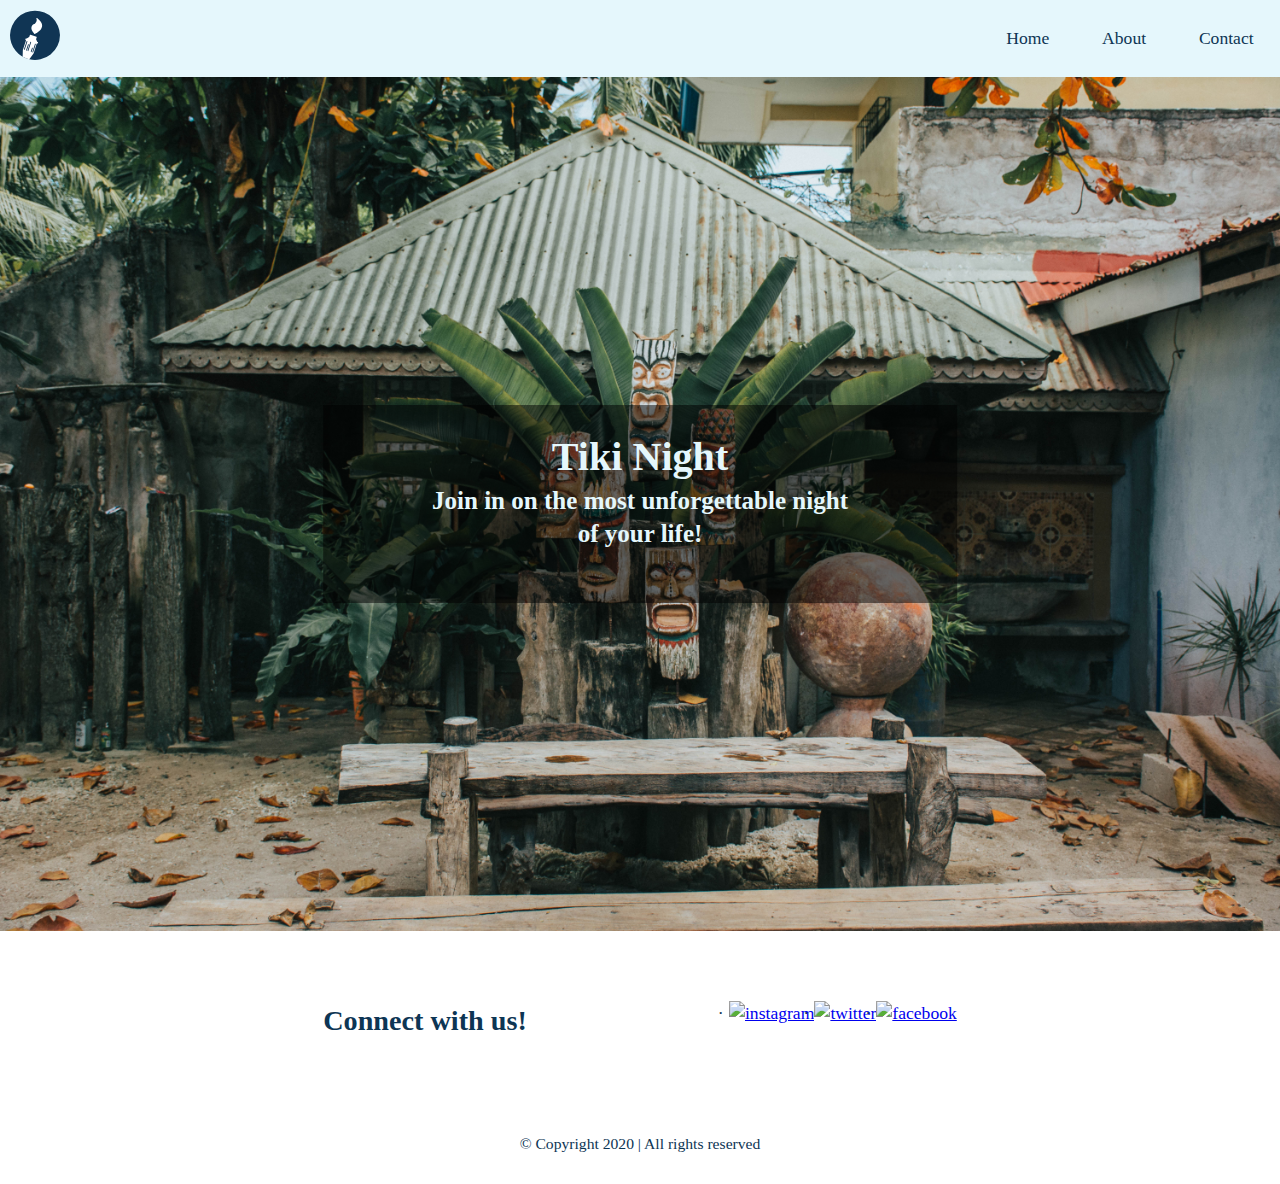
==== commit 609feda8: "Fox the colour names" ====
--- a/index.html
+++ b/index.html
@@ -33,21 +33,23 @@
     </header>
   </div>
 
-  <section class="banner">
-    <img class="yui" src="images/yui.jpg" alt="">
-    <div class="banner-content max-length">
-      <div class="text-center join pad-t pad-b">
-        <h1 class="yotta push-0 bold">Tiki Night</h1>
-        <p class="tera gutter-1-2 bold">Join in on the most unforgettable night of your life!</p>
+  <main class="main">
+    <section class="banner">
+      <img class="yui" src="images/yui.jpg" alt="">
+      <div class="banner-content max-length">
+        <div class="text-center join pad-t pad-b">
+          <h1 class="yotta push-0 bold">Tiki Night</h1>
+          <p class="tera gutter-1-2 bold">Join in on the most unforgettable night of your life!</p>
+        </div>
       </div>
-    </div>
-  </section>
+    </section>
+  </main>
 
     <footer class="aboutmefooter" role="contentinfo" id="footer" tabindex="0">
 
       <div class="max-length grid pad-t-2">
         <div class="connect unit xs-1 s-1 m-1-2 l-1-2 xl-1-2">
-          <h3 class="push-0">Connect with us!</h3>
+          <h2 class="push-0">Connect with us!</h2>
         </div>
         <div class="unit xs-1 s-1 m-1-2 l-1-2 xl-1-2 social">
           <ul class="footer-nav text-center pad-b-2 social">
--- a/css/main.css
+++ b/css/main.css
@@ -12,11 +12,15 @@
   -webkit-text-size-adjust: 100%;
   text-size-adjust: 100%;
 
-  color: #0D3554;
+  color: #0d3554;
 }
 
 main {
   margin: 1rem;
+}
+
+.main {
+  margin: 0;
 }
 
 footer {
@@ -33,7 +37,7 @@
 }
 
 .banner-content {
-  color: #E5F7FC;
+  color: #e5f7fc;
   position: absolute;
   transform: translate(-50%, -50%);
   left: 50%;
@@ -59,25 +63,25 @@
 }
 
 .nav a {
-  color: #0D3554;
+  color: #0d3554;
   text-decoration: none;
 }
 
 header {
-  background-color: #E5F7FC;
+  background-color: #e5f7fc;
 }
 
 .btn {
   font-family: Futura, sans-serif;
   background-color: white;
-  color: #0D3554;
+  color: #0d3554;
   border: .3rem solid white;
   border-radius: 100px;
 }
 
 .btn:hover {
-  background-color: #0D3554;
-  border: .3rem solid #0D3554;
+  background-color: #0d3554;
+  border: .3rem solid #0d3554;
 }
 
 a:hover {
@@ -85,15 +89,15 @@
 }
 
 .in {
-  background-color: #0D3554;
+  background-color: #0d3554;
   color: white;
-  border: .3rem solid #0D3554;
+  border: .3rem solid #0d3554;
 }
 
 .in:hover {
-  background-color: #E5F7FC;
-  color: #0D3554;
-  border: .3rem solid #0D3554;
+  background-color: #e5f7fc;
+  color: #0d3554;
+  border: .3rem solid #0d3554;
 }
 
 ul {
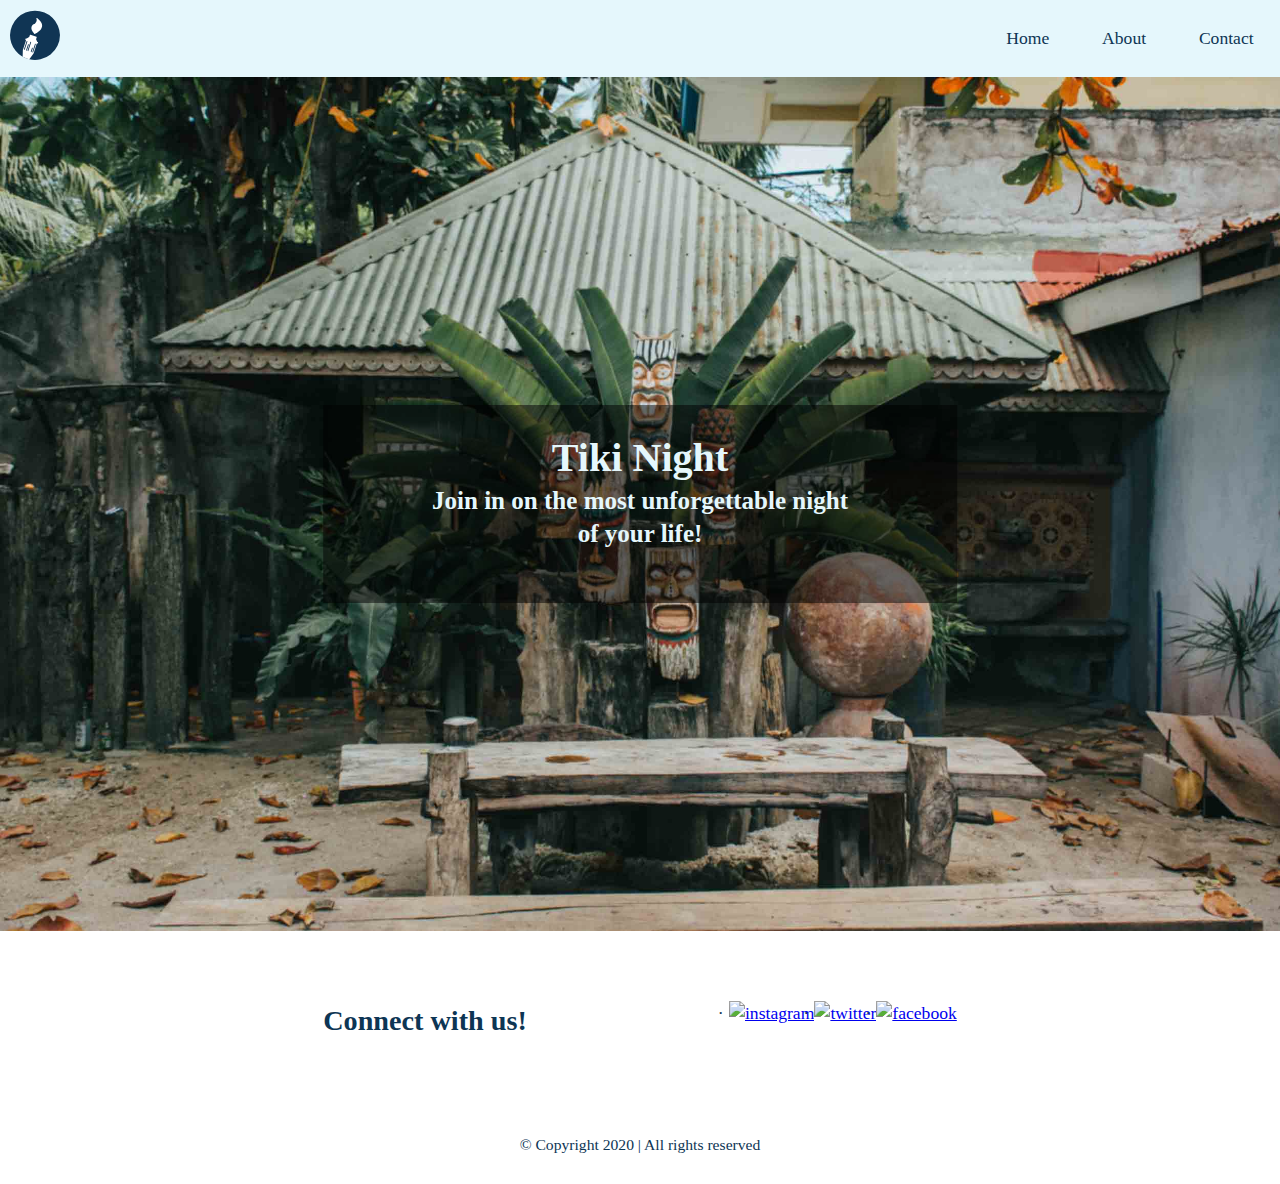
==== commit 457dd759: "Add a favicon" ====
--- a/index.html
+++ b/index.html
@@ -8,6 +8,8 @@
   <link href="css/grid.css" rel="stylesheet">
   <link href="css/type.css" rel="stylesheet">
   <link href="css/main.css" rel="stylesheet">
+  <link href="favicon.ico" rel="shortcut icon">
+  <link rel="icon" type="image/png" href="/favicon-196.png">
 </head>
 <body>
 
@@ -33,9 +35,9 @@
     </header>
   </div>
 
-  <main class="main">
-    <section class="banner">
-      <img class="yui" src="images/yui.jpg" alt="">
+  <main role="main" id="main" tabindex="0" class="main">
+    <section id="banner" class="banner">
+      <img class="yui" src="images/tiki.jpg" alt="">
       <div class="banner-content max-length">
         <div class="text-center join pad-t pad-b">
           <h1 class="yotta push-0 bold">Tiki Night</h1>
@@ -45,25 +47,25 @@
     </section>
   </main>
 
-    <footer class="aboutmefooter" role="contentinfo" id="footer" tabindex="0">
+  <footer class="aboutmefooter" role="contentinfo" id="footer" tabindex="0">
 
-      <div class="max-length grid pad-t-2">
-        <div class="connect unit xs-1 s-1 m-1-2 l-1-2 xl-1-2">
-          <h2 class="push-0">Connect with us!</h2>
-        </div>
-        <div class="unit xs-1 s-1 m-1-2 l-1-2 xl-1-2 social">
-          <ul class="footer-nav text-center pad-b-2 social">
-            <li><a href="http://www.instagram.com"><img class="social social-small" src="images/" alt="instagram" aria-details="#instagram-icon"></a>
-            </li>
-            <li><a href="http://www.twitter.com"><img class="social social-small" src="images/" alt="twitter" aria-details="#twitter-icon"></a>
-            </li>
-            <li><a href="http://www.facebook.com"><img class="social social-small" src="images/" alt="facebook" aria-details="#facebook-icon"></a></li>
-          </ul>
-        </div>
-     </div>
-     <p class="text-center pad-t-2"><small>© Copyright 2020 | All rights reserved</small></p>
+    <div class="max-length grid pad-t-2">
+      <div class="connect unit xs-1 s-1 m-1-2 l-1-2 xl-1-2">
+        <h2 class="push-0">Connect with us!</h2>
+      </div>
+      <div class="unit xs-1 s-1 m-1-2 l-1-2 xl-1-2 social">
+        <ul class="footer-nav text-center pad-b-2 social">
+          <li><a href="http://www.instagram.com"><img class="social social-small" src="images/" alt="instagram" aria-details="#instagram-icon"></a>
+          </li>
+          <li><a href="http://www.twitter.com"><img class="social social-small" src="images/" alt="twitter" aria-details="#twitter-icon"></a>
+          </li>
+          <li><a href="http://www.facebook.com"><img class="social social-small" src="images/" alt="facebook" aria-details="#facebook-icon"></a></li>
+        </ul>
+      </div>
+    </div>
+    <p class="text-center pad-t-2"><small>© Copyright 2020 | All rights reserved</small></p>
 
-   </footer>
+  </footer>
 
 </body>
 </html>
--- a/css/main.css
+++ b/css/main.css
@@ -43,7 +43,7 @@
   left: 50%;
   top: 50%;
   display: flex;
-  background: rgba(0,0,0,.5);
+  background: rgba(0, 0, 0, .5);
 }
 
 .join {
@@ -125,7 +125,7 @@
   bottom: 30px;
   right: 1%;
   z-index: -1000;
-
+  transform: rotate(-60deg);
 }
 
 .everything {
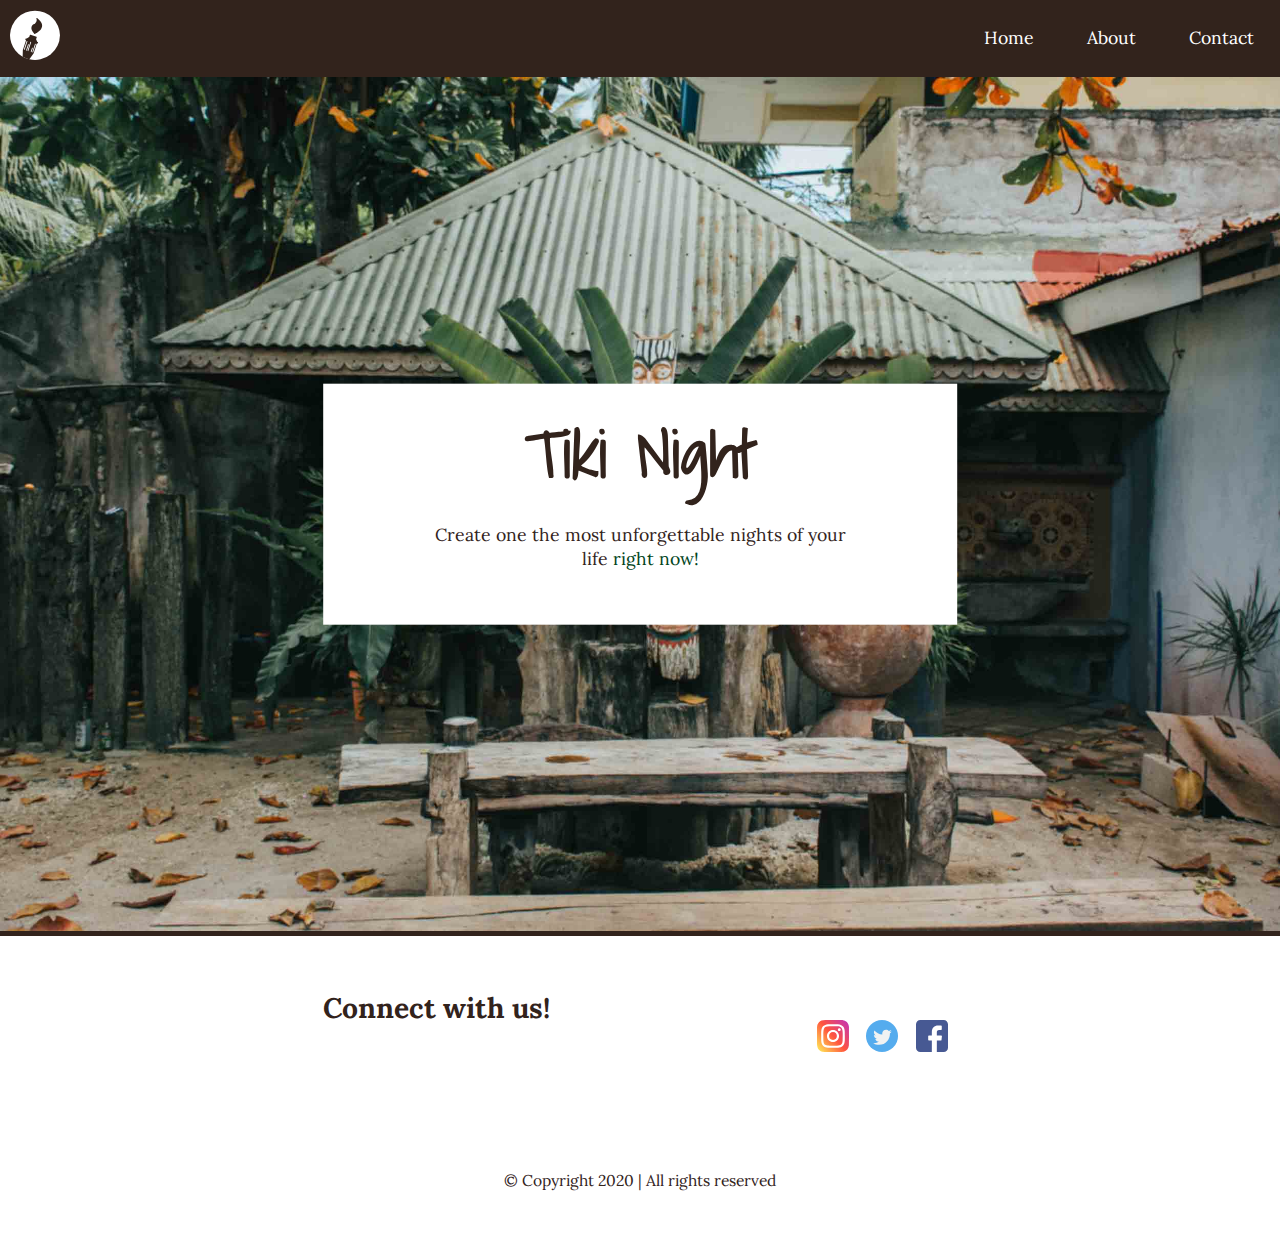
==== commit a4ab98ae: "Fix the indentation" ====
--- a/index.html
+++ b/index.html
@@ -8,6 +8,8 @@
   <link href="css/grid.css" rel="stylesheet">
   <link href="css/type.css" rel="stylesheet">
   <link href="css/main.css" rel="stylesheet">
+  <link rel="preconnect" href="https://fonts.gstatic.com">
+  <link href="https://fonts.googleapis.com/css2?family=Lora&family=Shadows+Into+Light&display=swap" rel="stylesheet">
   <link href="favicon.ico" rel="shortcut icon">
   <link rel="icon" type="image/png" href="/favicon-196.png">
 </head>
@@ -37,29 +39,29 @@
 
   <main role="main" id="main" tabindex="0" class="main">
     <section id="banner" class="banner">
-      <img class="yui" src="images/tiki.jpg" alt="">
+      <img class="yui" src="images/tiki.jpg" alt="A Hawaiian style tiki statue">
       <div class="banner-content max-length">
         <div class="text-center join pad-t pad-b">
-          <h1 class="yotta push-0 bold">Tiki Night</h1>
-          <p class="tera gutter-1-2 bold">Join in on the most unforgettable night of your life!</p>
+          <h1 class="tenamega bold">Tiki Night</h1>
+          <p class="gutter-1-2">Create one the most unforgettable nights of your life <a href="contact.html" aria-label="Jump to contact page">right now!</a></p>
         </div>
       </div>
     </section>
   </main>
 
-  <footer class="aboutmefooter" role="contentinfo" id="footer" tabindex="0">
+  <footer class="homefooter" role="contentinfo" id="footer" tabindex="0">
 
     <div class="max-length grid pad-t-2">
       <div class="connect unit xs-1 s-1 m-1-2 l-1-2 xl-1-2">
         <h2 class="push-0">Connect with us!</h2>
       </div>
-      <div class="unit xs-1 s-1 m-1-2 l-1-2 xl-1-2 social">
-        <ul class="footer-nav text-center pad-b-2 social">
-          <li><a href="http://www.instagram.com"><img class="social social-small" src="images/" alt="instagram" aria-details="#instagram-icon"></a>
+      <div class="unit xs-1 s-1 m-1-2 l-1-2 xl-1-2">
+        <ul class="footer-nav text-center pad-b-2">
+          <li><a href="http://www.instagram.com"><img class="instagram" src="images/instagram.svg" alt="instagram" aria-details="#instagram-icon"></a>
           </li>
-          <li><a href="http://www.twitter.com"><img class="social social-small" src="images/" alt="twitter" aria-details="#twitter-icon"></a>
+          <li><a href="http://www.twitter.com"><img class="twitter" src="images/twitter.svg" alt="twitter" aria-details="#twitter-icon"></a>
           </li>
-          <li><a href="http://www.facebook.com"><img class="social social-small" src="images/" alt="facebook" aria-details="#facebook-icon"></a></li>
+          <li><a href="http://www.facebook.com"><img class="facebook" src="images/facebook.svg" alt="facebook" aria-details="#facebook-icon"></a></li>
         </ul>
       </div>
     </div>
--- a/css/modules.css
+++ b/css/modules.css
@@ -646,7 +646,6 @@
 }
 
 ul > li::before {
-  content: "·";
   float: left;
   margin-left: -1.6em;
   width: 1.3em;
--- a/css/main.css
+++ b/css/main.css
@@ -12,7 +12,9 @@
   -webkit-text-size-adjust: 100%;
   text-size-adjust: 100%;
 
-  color: #0d3554;
+  color: #32231c;
+  background-color: white;
+  font-family: Lora, serif;
 }
 
 main {
@@ -21,10 +23,6 @@
 
 .main {
   margin: 0;
-}
-
-footer {
-  margin: 1rem;
 }
 
 img {
@@ -37,13 +35,14 @@
 }
 
 .banner-content {
-  color: #e5f7fc;
+  color: #32231c;
   position: absolute;
   transform: translate(-50%, -50%);
   left: 50%;
   top: 50%;
   display: flex;
   background: rgba(0, 0, 0, .5);
+  background-color: white;
 }
 
 .join {
@@ -63,41 +62,41 @@
 }
 
 .nav a {
-  color: #0d3554;
+  color: white;
   text-decoration: none;
 }
 
 header {
-  background-color: #e5f7fc;
+  background-color: #32231c;
 }
 
 .btn {
   font-family: Futura, sans-serif;
   background-color: white;
-  color: #0d3554;
+  color: #d0a994;
   border: .3rem solid white;
   border-radius: 100px;
 }
 
 .btn:hover {
-  background-color: #0d3554;
-  border: .3rem solid #0d3554;
+  background-color: #d0a994;
+  border: .3rem solid #d0a994;
 }
 
 a:hover {
-  color: white;
+  color: #32231c;
 }
 
 .in {
-  background-color: #0d3554;
-  color: white;
-  border: .3rem solid #0d3554;
+  background-color: #32231c;
+  color: #d0a994;
+  border: .3rem solid #d0a994;
 }
 
 .in:hover {
-  background-color: #e5f7fc;
-  color: #0d3554;
-  border: .3rem solid #0d3554;
+  background-color: #d0a994;
+  color: #32231c;
+  border: .3rem solid #32231c;
 }
 
 ul {
@@ -128,6 +127,10 @@
   transform: rotate(-60deg);
 }
 
+nav a:hover {
+  color: #d0a994;
+}
+
 .everything {
   display: flex;
   flex-wrap: wrap;
@@ -139,6 +142,69 @@
   display: flex;
   flex-wrap: wrap;
   max-width: 50em;
+}
+
+.form {
+  background-color: white;
+  border: .3rem solid #32231c;
+  color: #32231c;
+}
+
+footer {
+  background-color: white;
+  margin: 0;
+  padding-bottom: 1em;
+  color: #32231c;
+  border-top: .3rem solid #32231c;
+}
+
+.contactfooter {
+  margin-top: 7em;
+  padding-top: 3em;
+}
+
+.aboutfooter {
+  border-top: .3rem solid white;
+}
+
+footer img {
+  max-width: 32px;
+  list-style-type: none;
+}
+
+.facebook {
+  margin: .5rem;
+}
+
+.instagram {
+  margin: .5rem;
+}
+
+.twitter {
+  margin: .5rem;
+}
+
+.about {
+  background-color: #d0a994;
+  border-top: .3rem solid #32231c;
+}
+
+.night {
+  background-color: #d0a994;
+}
+
+.beach {
+  max-height: 200px;
+  overflow: hidden;
+}
+
+h1 {
+  font-family: "Shadows Into Light", cursive;
+}
+
+a {
+  text-decoration: none;
+  color: #014421;
 }
 
 @media only screen and (min-width: 38em) {
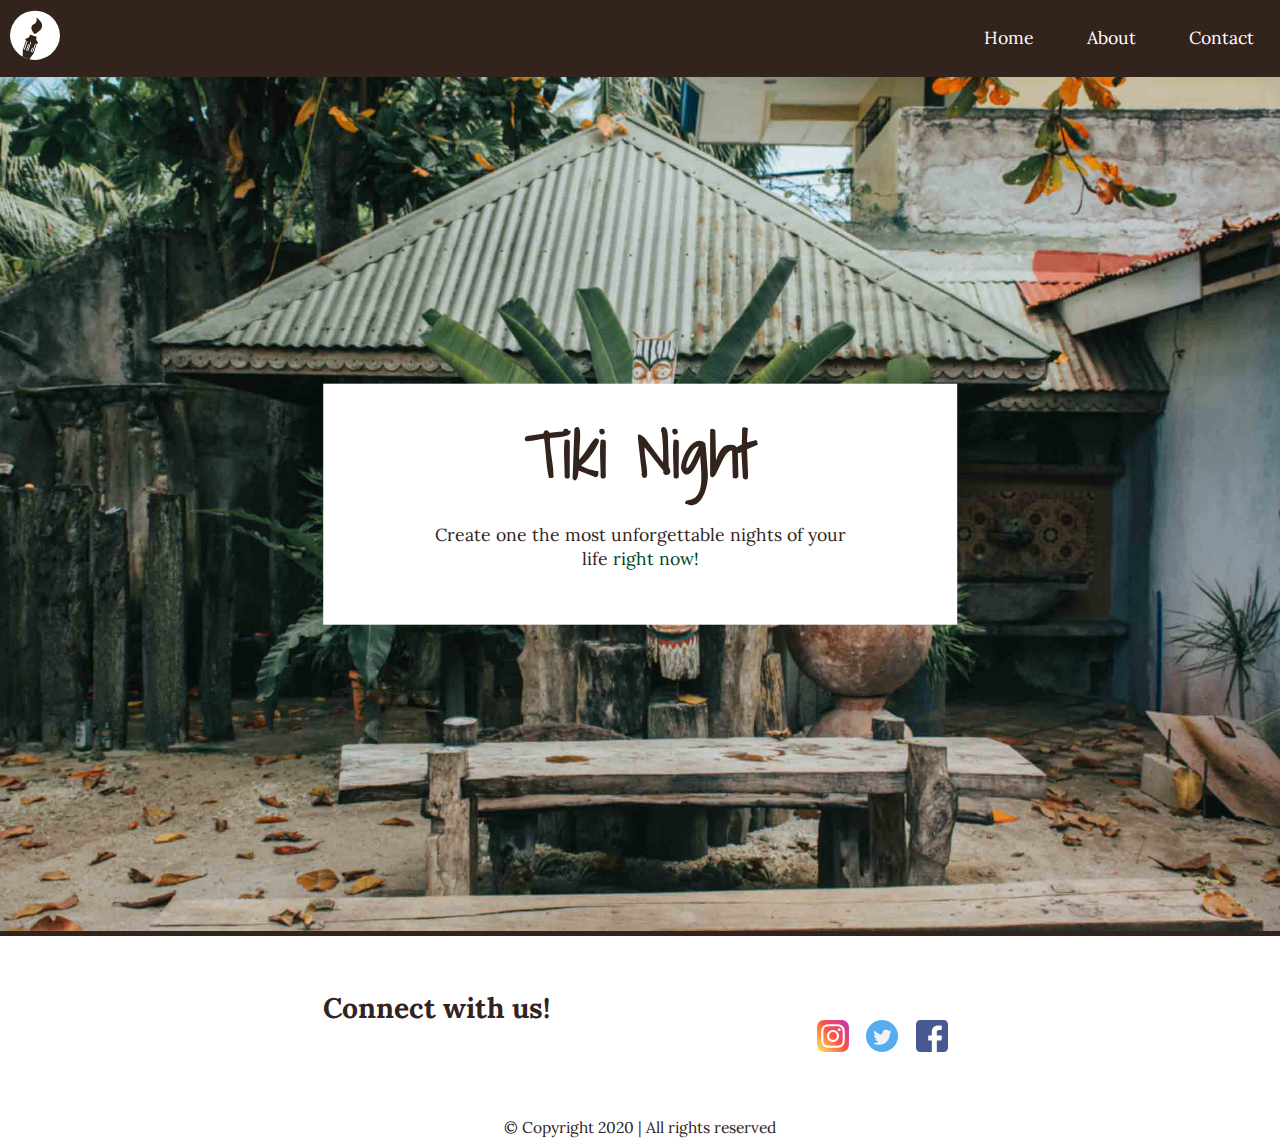
==== commit 8a1dc782: "Fiz the padding" ====
--- a/index.html
+++ b/index.html
@@ -56,7 +56,7 @@
         <h2 class="push-0">Connect with us!</h2>
       </div>
       <div class="unit xs-1 s-1 m-1-2 l-1-2 xl-1-2">
-        <ul class="footer-nav text-center pad-b-2">
+        <ul class="footer-nav text-center">
           <li><a href="http://www.instagram.com"><img class="instagram" src="images/instagram.svg" alt="instagram" aria-details="#instagram-icon"></a>
           </li>
           <li><a href="http://www.twitter.com"><img class="twitter" src="images/twitter.svg" alt="twitter" aria-details="#twitter-icon"></a>
--- a/css/main.css
+++ b/css/main.css
@@ -152,10 +152,12 @@
 
 footer {
   background-color: white;
-  margin: 0;
   padding-bottom: 1em;
   color: #32231c;
+  padding-left: 1rem;
+  padding-right: 1rem;
   border-top: .3rem solid #32231c;
+  padding-bottom: 0;
 }
 
 .contactfooter {
@@ -205,6 +207,14 @@
 a {
   text-decoration: none;
   color: #014421;
+}
+
+footer p {
+  margin-bottom: 0;
+}
+
+footer ul {
+  padding-bottom: 0;
 }
 
 @media only screen and (min-width: 38em) {
